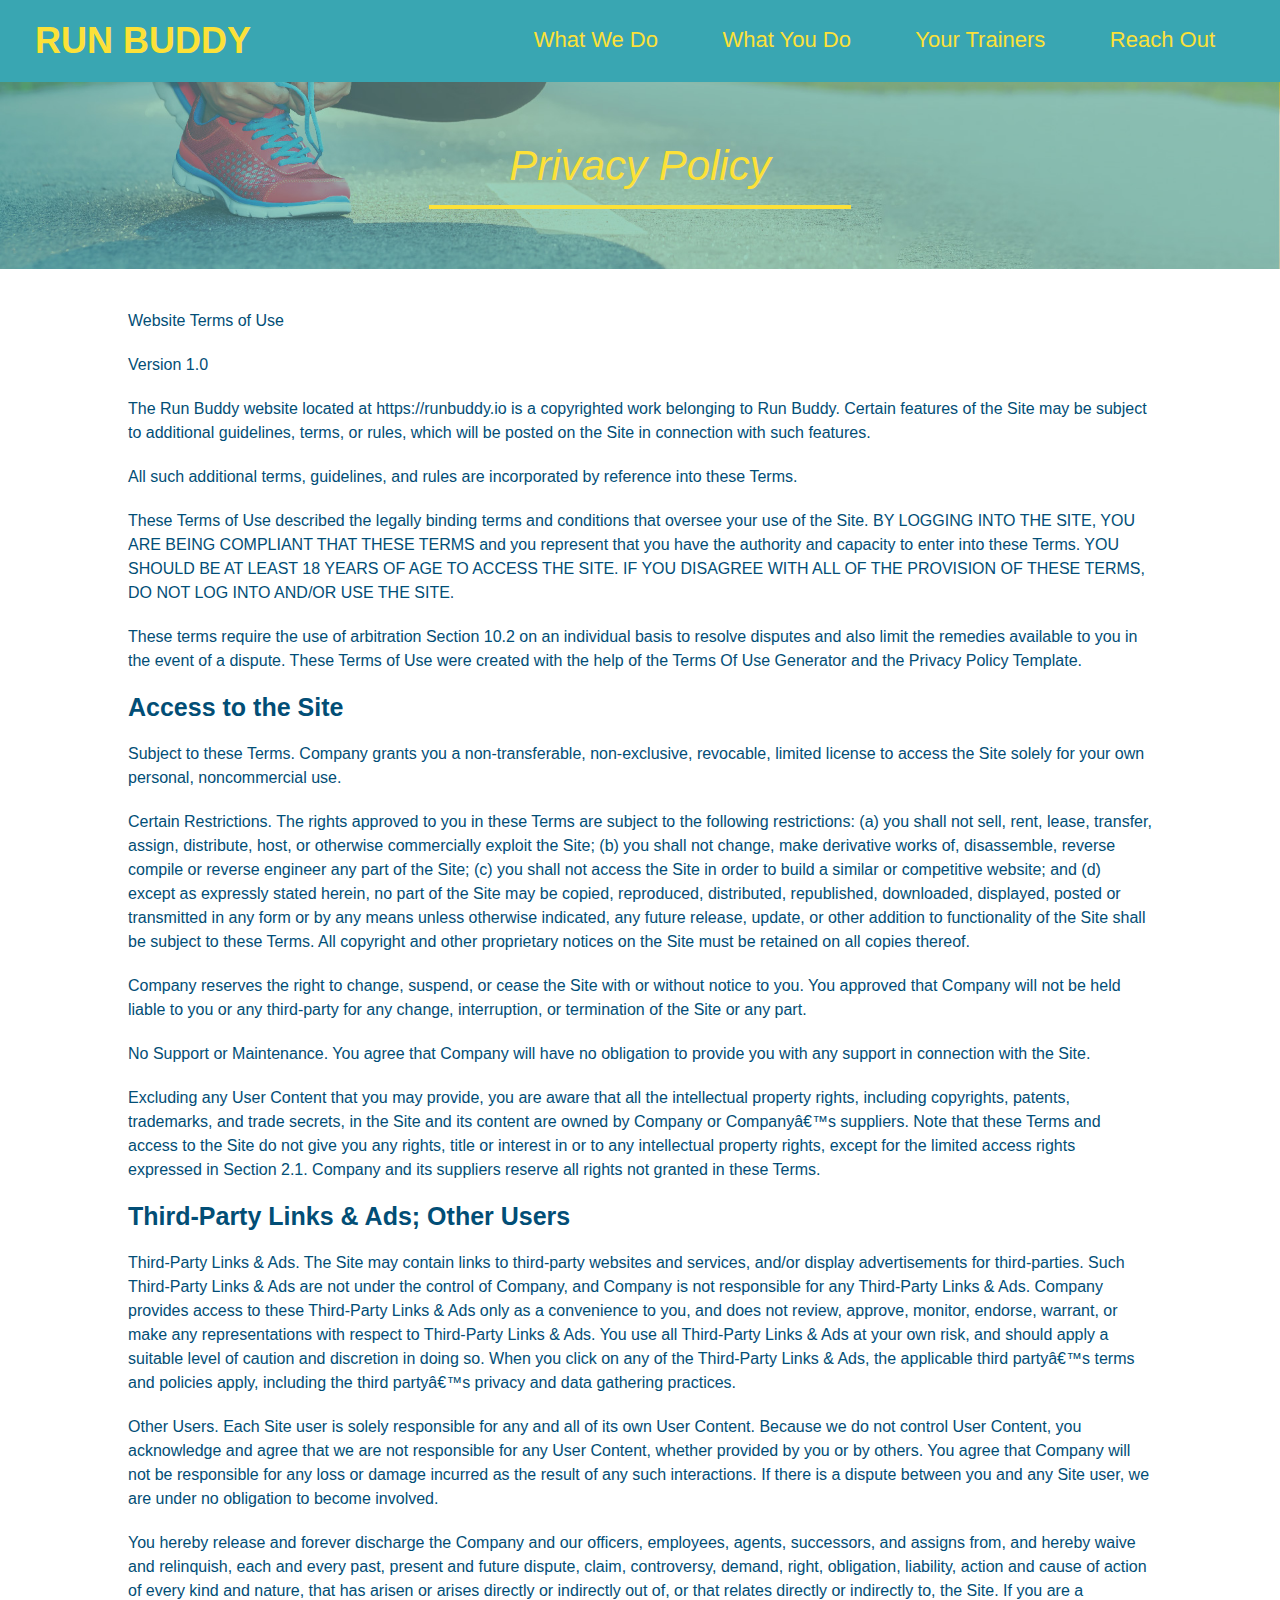
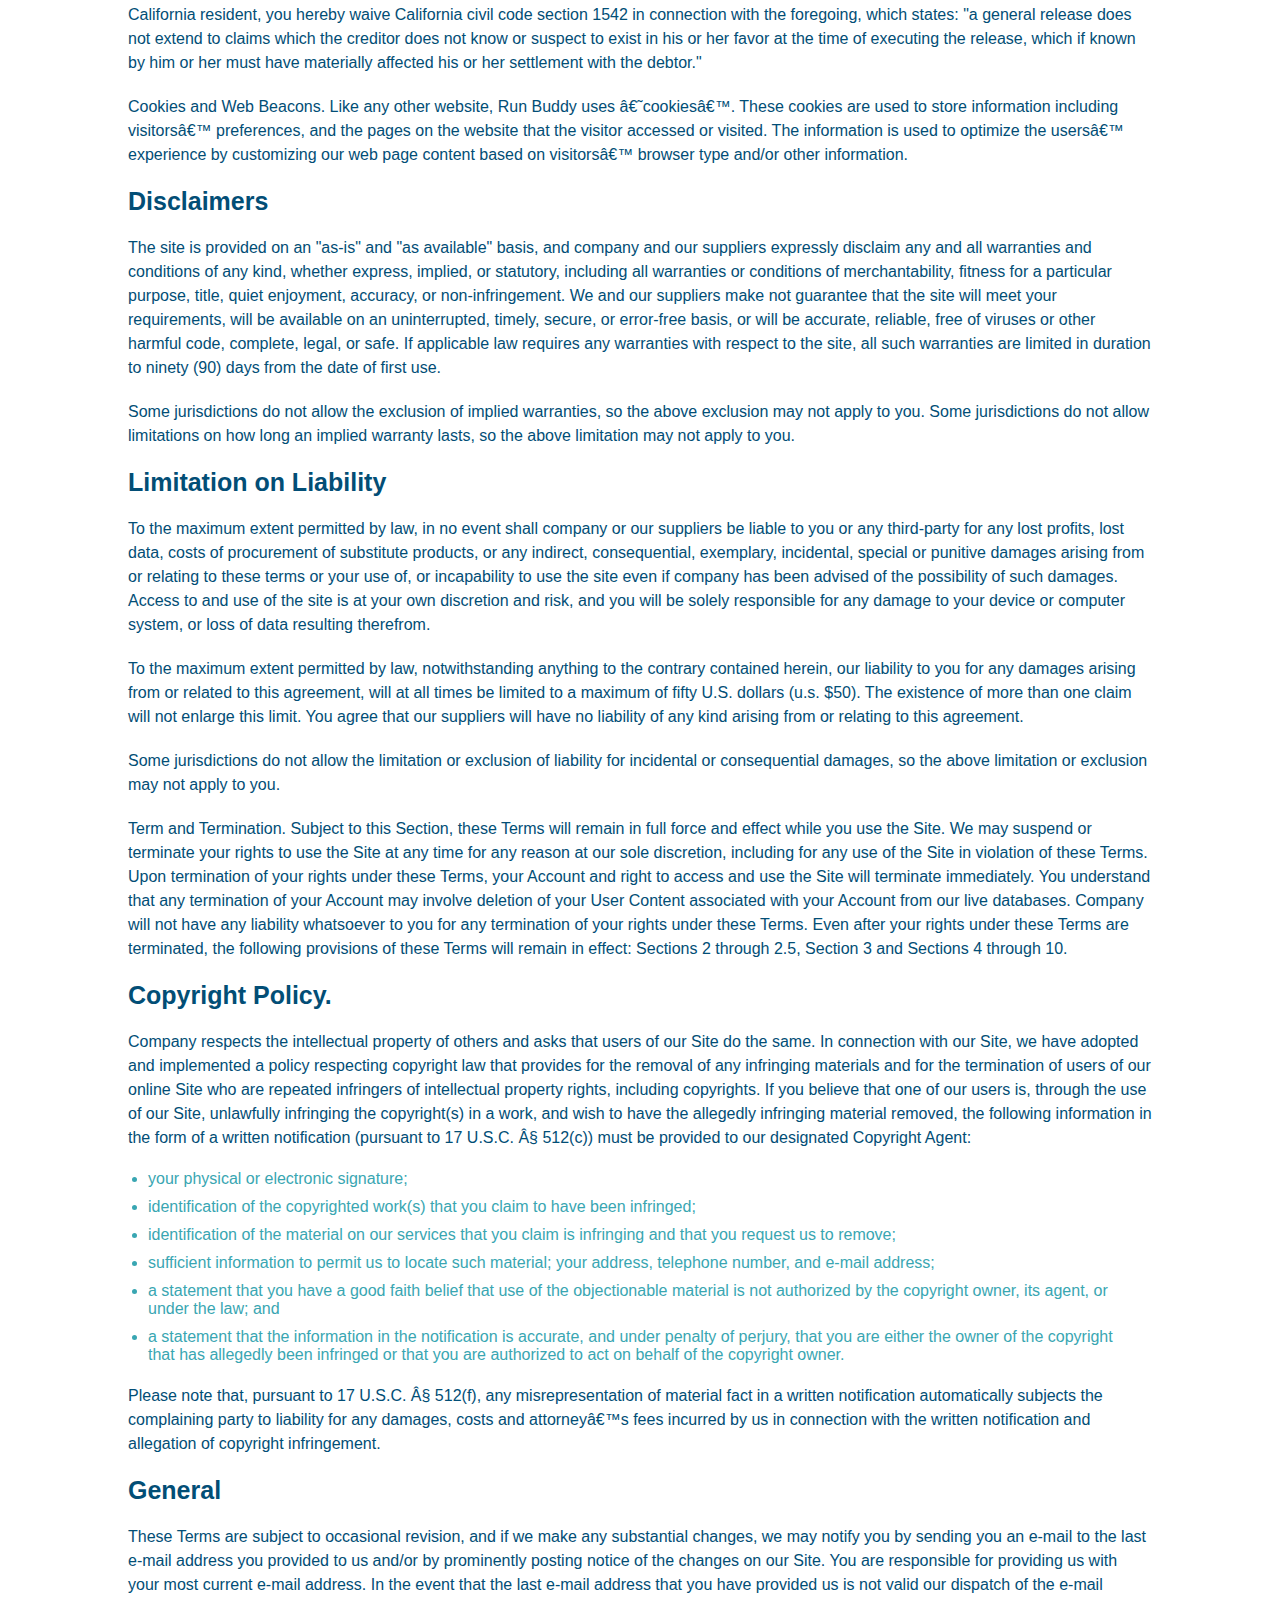
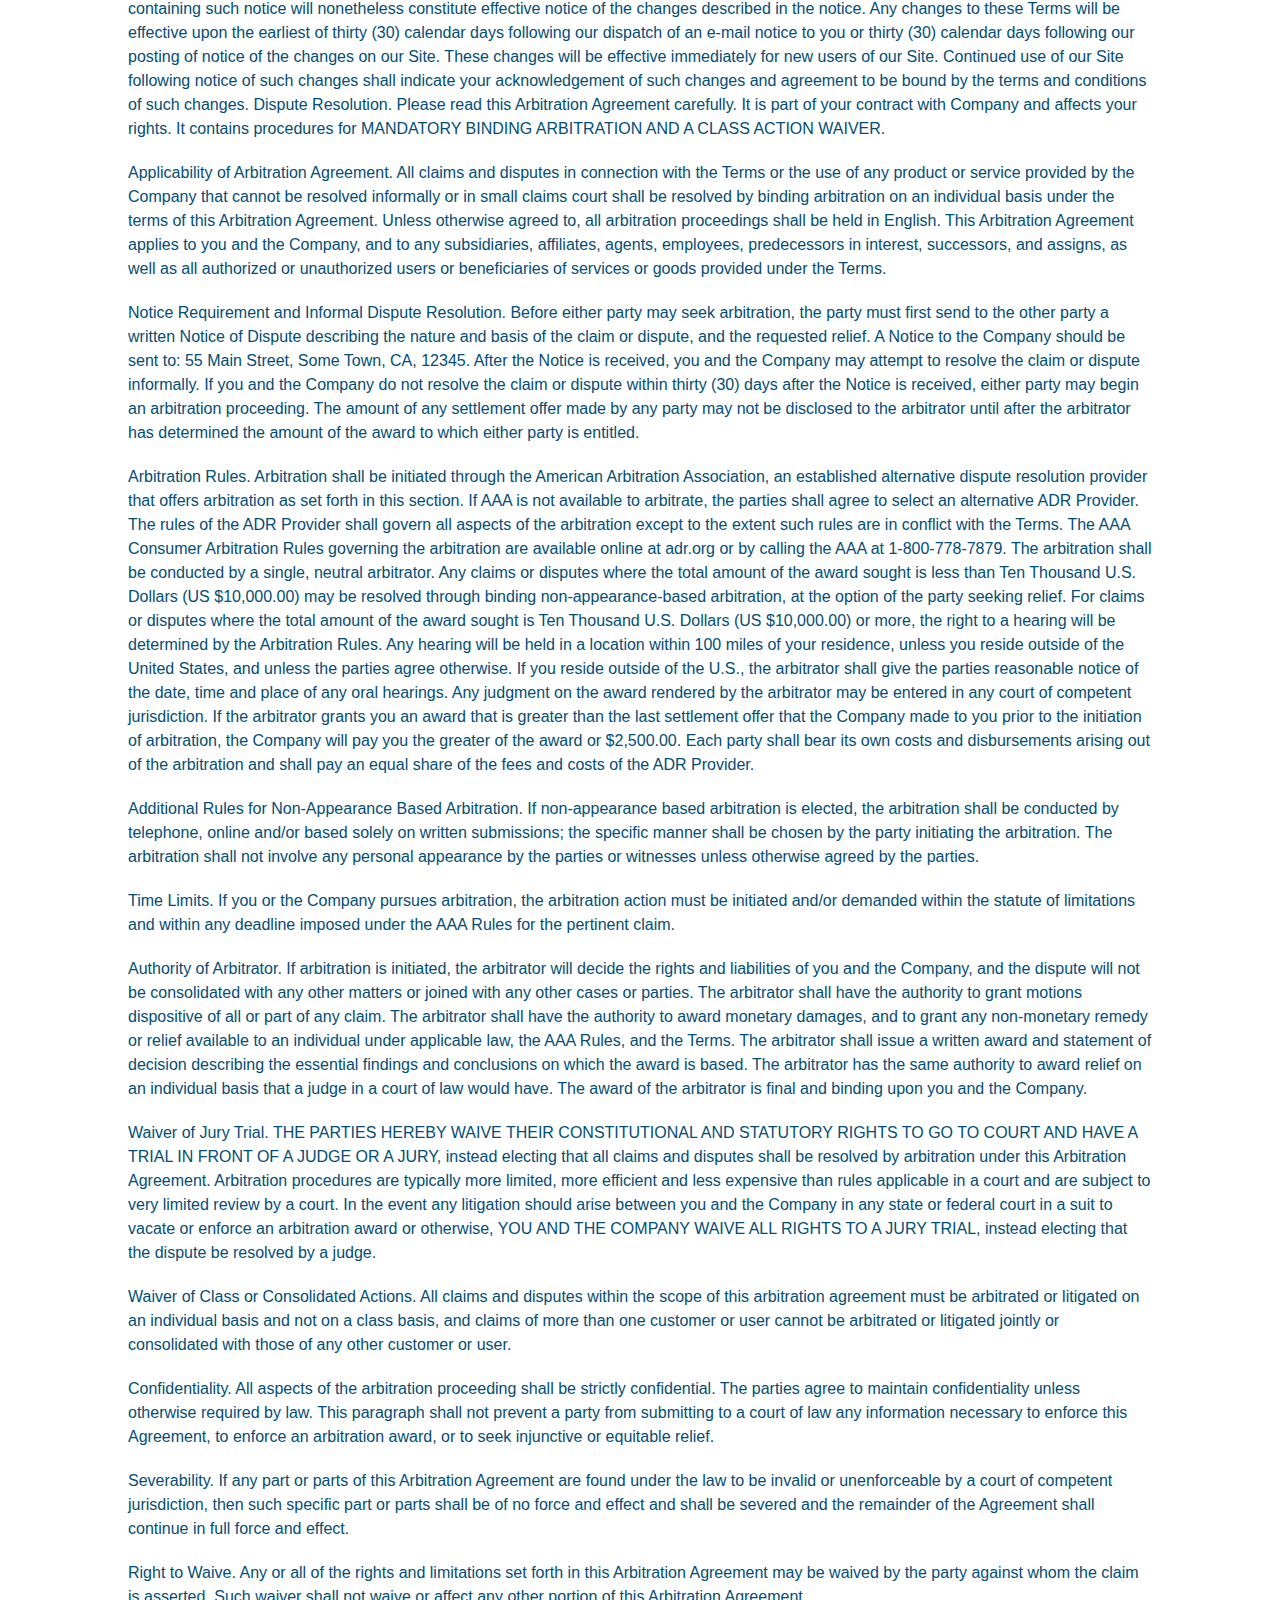
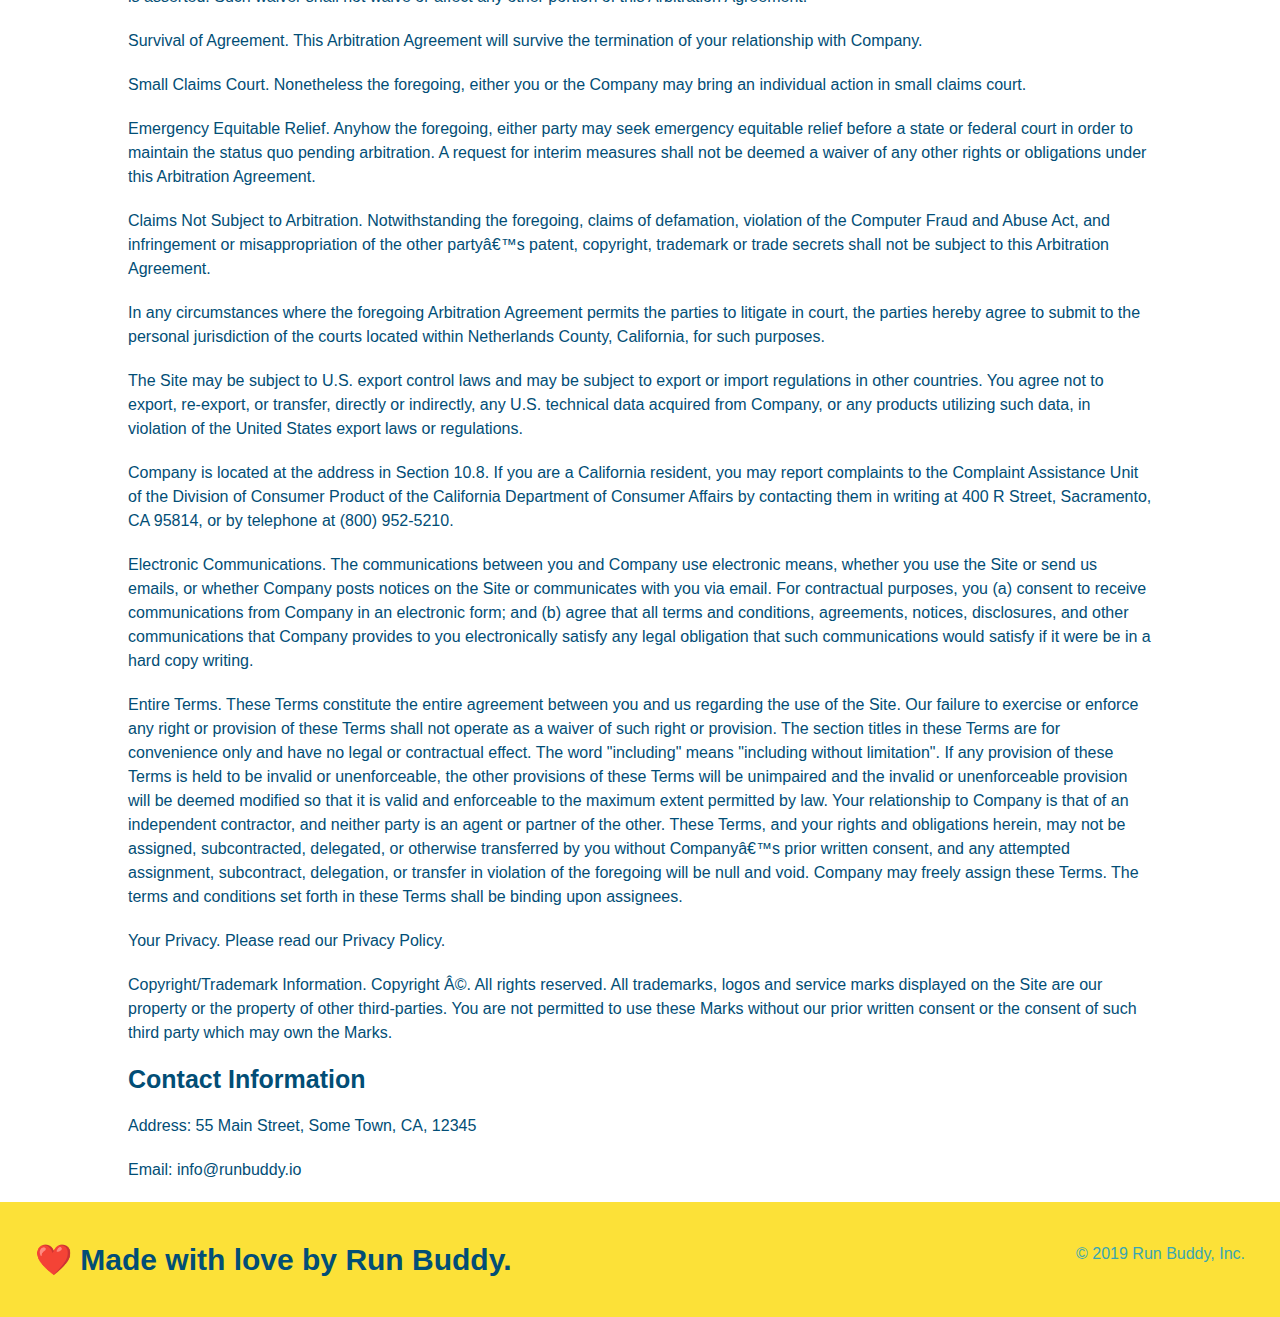
==== privacy-policy.html @ 892da02d "privacy policy" ====
<!DOCTYPE html>
<html lang="en">
    <head>
        <meta charset="UTF-8" />
        <title>Privacy Policy - Run Buddy</title>
        <link rel="stylesheet" href="./assets/css/style.css">
        <link rel="secondary stylesheet" href="./assets/css/secondary-styles.css">
    </head>
<body>
    <!-- navigation -->
  <header>
    <h1>
      <a href="./index.html">
        RUN BUDDY
      </a>
    </h1>
    <nav>
      <!-- Unordered list element -->
      <ul>
        <!-- List item element-->
        <li>
          <!-- Anchor element -->
          <a href="./index.html#what-we-do">What We Do</a>
        </li>
        <li>
          <a href="./index.html#what-you-do">What You Do</a>
        </li>
        <li>
          <a href="./index.html#your-trainers">Your Trainers</a>
        </li>
        <li>
          <a href="./index.html#reach-out">Reach Out</a>
        </li>
      </ul>
    </nav>
  </header>

  <section class="hero">
    <h2 class="page title">
        Privacy Policy
    </h2>
  </section>

  <article class="secondary-content">

    <p>
        Website Terms of Use
      </p>

      <p>
        Version 1.0
      </p>

      <p>
        The Run Buddy website located at https://runbuddy.io is a copyrighted work belonging to Run Buddy. Certain
        features of the Site may be subject to additional guidelines, terms, or rules, which will be posted on the Site
        in connection with such features.
      </p>

      <p>
        All such additional terms, guidelines, and rules are incorporated by reference into these Terms.
      </p>

      <p>
        These Terms of Use described the legally binding terms and conditions that oversee your use of the Site. BY
        LOGGING INTO THE SITE, YOU ARE BEING COMPLIANT THAT THESE TERMS and you represent that you have the authority
        and capacity to enter into these Terms. YOU SHOULD BE AT LEAST 18 YEARS OF AGE TO ACCESS THE SITE. IF YOU
        DISAGREE WITH ALL OF THE PROVISION OF THESE TERMS, DO NOT LOG INTO AND/OR USE THE SITE.
      </p>

      <p>
        These terms require the use of arbitration Section 10.2 on an individual basis to resolve disputes and also
        limit the remedies available to you in the event of a dispute. These Terms of Use were created with the help of
        the Terms Of Use Generator and the Privacy Policy Template.
      </p>

      <h3>
        Access to the Site
      </h3>

      <p>
        Subject to these Terms. Company grants you a non-transferable, non-exclusive, revocable, limited license to
        access the Site solely for your own personal, noncommercial use.
      </p>

      <p>
        Certain Restrictions. The rights approved to you in these Terms are subject to the following restrictions: (a)
        you shall not sell, rent, lease, transfer, assign, distribute, host, or otherwise commercially exploit the Site;
        (b) you shall not change, make derivative works of, disassemble, reverse compile or reverse engineer any part of
        the Site; (c) you shall not access the Site in order to build a similar or competitive website; and (d) except
        as expressly stated herein, no part of the Site may be copied, reproduced, distributed, republished, downloaded,
        displayed, posted or transmitted in any form or by any means unless otherwise indicated, any future release,
        update, or other addition to functionality of the Site shall be subject to these Terms. All copyright and other
        proprietary notices on the Site must be retained on all copies thereof.
      </p>

      <p>
        Company reserves the right to change, suspend, or cease the Site with or without notice to you. You approved
        that Company will not be held liable to you or any third-party for any change, interruption, or termination of
        the Site or any part.
      </p>

      <p>
        No Support or Maintenance. You agree that Company will have no obligation to provide you with any support in
        connection with the Site.
      </p>

      <p>
        Excluding any User Content that you may provide, you are aware that all the intellectual property rights,
        including copyrights, patents, trademarks, and trade secrets, in the Site and its content are owned by Company
        or Companyâ€™s suppliers. Note that these Terms and access to the Site do not give you any rights, title or
        interest in or to any intellectual property rights, except for the limited access rights expressed in Section
        2.1. Company and its suppliers reserve all rights not granted in these Terms.
      </p>

      <h3>
        Third-Party Links & Ads; Other Users
      </h3>

      <p>
        Third-Party Links & Ads. The Site may contain links to third-party websites and services, and/or display
        advertisements for third-parties. Such Third-Party Links & Ads are not under the control of Company, and Company
        is not responsible for any Third-Party Links & Ads. Company provides access to these Third-Party Links & Ads
        only as a convenience to you, and does not review, approve, monitor, endorse, warrant, or make any
        representations with respect to Third-Party Links & Ads. You use all Third-Party Links & Ads at your own risk,
        and should apply a suitable level of caution and discretion in doing so. When you click on any of the
        Third-Party Links & Ads, the applicable third partyâ€™s terms and policies apply, including the third partyâ€™s
        privacy and data gathering practices.
      </p>

      <p>
        Other Users. Each Site user is solely responsible for any and all of its own User Content. Because we do not
        control User Content, you acknowledge and agree that we are not responsible for any User Content, whether
        provided by you or by others. You agree that Company will not be responsible for any loss or damage incurred as
        the result of any such interactions. If there is a dispute between you and any Site user, we are under no
        obligation to become involved.
      </p>

      <p>
        You hereby release and forever discharge the Company and our officers, employees, agents, successors, and
        assigns from, and hereby waive and relinquish, each and every past, present and future dispute, claim,
        controversy, demand, right, obligation, liability, action and cause of action of every kind and nature, that has
        arisen or arises directly or indirectly out of, or that relates directly or indirectly to, the Site. If you are
        a California resident, you hereby waive California civil code section 1542 in connection with the foregoing,
        which states: "a general release does not extend to claims which the creditor does not know or suspect to exist
        in his or her favor at the time of executing the release, which if known by him or her must have materially
        affected his or her settlement with the debtor."
      </p>

      <p>
        Cookies and Web Beacons. Like any other website, Run Buddy uses â€˜cookiesâ€™. These cookies are used to store
        information including visitorsâ€™ preferences, and the pages on the website that the visitor accessed or visited.
        The information is used to optimize the usersâ€™ experience by customizing our web page content based on visitorsâ€™
        browser type and/or other information.
      </p>

      <h3>
        Disclaimers
      </h3>

      <p>
        The site is provided on an "as-is" and "as available" basis, and company and our suppliers expressly disclaim
        any and all warranties and conditions of any kind, whether express, implied, or statutory, including all
        warranties or conditions of merchantability, fitness for a particular purpose, title, quiet enjoyment, accuracy,
        or non-infringement. We and our suppliers make not guarantee that the site will meet your requirements, will be
        available on an uninterrupted, timely, secure, or error-free basis, or will be accurate, reliable, free of
        viruses or other harmful code, complete, legal, or safe. If applicable law requires any warranties with respect
        to the site, all such warranties are limited in duration to ninety (90) days from the date of first use.
      </p>

      <p>
        Some jurisdictions do not allow the exclusion of implied warranties, so the above exclusion may not apply to
        you. Some jurisdictions do not allow limitations on how long an implied warranty lasts, so the above limitation
        may not apply to you.
      </p>

      <h3>
        Limitation on Liability
      </h3>

      <p>
        To the maximum extent permitted by law, in no event shall company or our suppliers be liable to you or any
        third-party for any lost profits, lost data, costs of procurement of substitute products, or any indirect,
        consequential, exemplary, incidental, special or punitive damages arising from or relating to these terms or
        your use of, or incapability to use the site even if company has been advised of the possibility of such
        damages. Access to and use of the site is at your own discretion and risk, and you will be solely responsible
        for any damage to your device or computer system, or loss of data resulting therefrom.
      </p>

      <p>
        To the maximum extent permitted by law, notwithstanding anything to the contrary contained herein, our liability
        to you for any damages arising from or related to this agreement, will at all times be limited to a maximum of
        fifty U.S. dollars (u.s. $50). The existence of more than one claim will not enlarge this limit. You agree that
        our suppliers will have no liability of any kind arising from or relating to this agreement.
      </p>

      <p>
        Some jurisdictions do not allow the limitation or exclusion of liability for incidental or consequential
        damages, so the above limitation or exclusion may not apply to you.
      </p>

      <p>
        Term and Termination. Subject to this Section, these Terms will remain in full force and effect while you use
        the Site. We may suspend or terminate your rights to use the Site at any time for any reason at our sole
        discretion, including for any use of the Site in violation of these Terms. Upon termination of your rights under
        these Terms, your Account and right to access and use the Site will terminate immediately. You understand that
        any termination of your Account may involve deletion of your User Content associated with your Account from our
        live databases. Company will not have any liability whatsoever to you for any termination of your rights under
        these Terms. Even after your rights under these Terms are terminated, the following provisions of these Terms
        will remain in effect: Sections 2 through 2.5, Section 3 and Sections 4 through 10.
      </p>

      <h3>
        Copyright Policy.
      </h3>

      <p>
        Company respects the intellectual property of others and asks that users of our Site do the same. In connection
        with our Site, we have adopted and implemented a policy respecting copyright law that provides for the removal
        of any infringing materials and for the termination of users of our online Site who are repeated infringers of
        intellectual property rights, including copyrights. If you believe that one of our users is, through the use of
        our Site, unlawfully infringing the copyright(s) in a work, and wish to have the allegedly infringing material
        removed, the following information in the form of a written notification (pursuant to 17 U.S.C. Â§ 512(c)) must
        be provided to our designated Copyright Agent:
      </p>

      <ul>
        <li>
          your physical or electronic signature;
        </li>
        <li>
          identification of the copyrighted work(s) that you claim to have been infringed;
        </li>
        <li>
          identification of the material on our services that you claim is infringing and that you request us to remove;
        </li>
        <li>
          sufficient information to permit us to locate such material; your address, telephone number, and e-mail
          address;
        </li>
        <li>
          a statement that you have a good faith belief that use of the objectionable material is not authorized by the
          copyright owner, its agent, or under the law; and
        </li>
        <li>
          a statement that the information in the notification is accurate, and under penalty of perjury, that you are
          either the owner of the copyright that has allegedly been infringed or that you are authorized to act on
          behalf of the copyright owner.
        </li>
      </ul>

      <p>
        Please note that, pursuant to 17 U.S.C. Â§ 512(f), any misrepresentation of material fact in a written
        notification automatically subjects the complaining party to liability for any damages, costs and attorneyâ€™s
        fees incurred by us in connection with the written notification and allegation of copyright infringement.
      </p>

      <h3>
        General
      </h3>

      <p>
        These Terms are subject to occasional revision, and if we make any substantial changes, we may notify you by
        sending you an e-mail to the last e-mail address you provided to us and/or by prominently posting notice of the
        changes on our Site. You are responsible for providing us with your most current e-mail address. In the event
        that the last e-mail address that you have provided us is not valid our dispatch of the e-mail containing such
        notice will nonetheless constitute effective notice of the changes described in the notice. Any changes to these
        Terms will be effective upon the earliest of thirty (30) calendar days following our dispatch of an e-mail
        notice to you or thirty (30) calendar days following our posting of notice of the changes on our Site. These
        changes will be effective immediately for new users of our Site. Continued use of our Site following notice of
        such changes shall indicate your acknowledgement of such changes and agreement to be bound by the terms and
        conditions of such changes. Dispute Resolution. Please read this Arbitration Agreement carefully. It is part of
        your contract with Company and affects your rights. It contains procedures for MANDATORY BINDING ARBITRATION AND
        A CLASS ACTION WAIVER.
      </p>

      <p>
        Applicability of Arbitration Agreement. All claims and disputes in connection with the Terms or the use of any
        product or service provided by the Company that cannot be resolved informally or in small claims court shall be
        resolved by binding arbitration on an individual basis under the terms of this Arbitration Agreement. Unless
        otherwise agreed to, all arbitration proceedings shall be held in English. This Arbitration Agreement applies to
        you and the Company, and to any subsidiaries, affiliates, agents, employees, predecessors in interest,
        successors, and assigns, as well as all authorized or unauthorized users or beneficiaries of services or goods
        provided under the Terms.
      </p>

      <p>
        Notice Requirement and Informal Dispute Resolution. Before either party may seek arbitration, the party must
        first send to the other party a written Notice of Dispute describing the nature and basis of the claim or
        dispute, and the requested relief. A Notice to the Company should be sent to: 55 Main Street, Some Town, CA,
        12345. After the Notice is received, you and the Company may attempt to resolve the claim or dispute informally.
        If you and the Company do not resolve the claim or dispute within thirty (30) days after the Notice is received,
        either party may begin an arbitration proceeding. The amount of any settlement offer made by any party may not
        be disclosed to the arbitrator until after the arbitrator has determined the amount of the award to which either
        party is entitled.
      </p>

      <p>
        Arbitration Rules. Arbitration shall be initiated through the American Arbitration Association, an established
        alternative dispute resolution provider that offers arbitration as set forth in this section. If AAA is not
        available to arbitrate, the parties shall agree to select an alternative ADR Provider. The rules of the ADR
        Provider shall govern all aspects of the arbitration except to the extent such rules are in conflict with the
        Terms. The AAA Consumer Arbitration Rules governing the arbitration are available online at adr.org or by
        calling the AAA at 1-800-778-7879. The arbitration shall be conducted by a single, neutral arbitrator. Any
        claims or disputes where the total amount of the award sought is less than Ten Thousand U.S. Dollars (US
        $10,000.00) may be resolved through binding non-appearance-based arbitration, at the option of the party seeking
        relief. For claims or disputes where the total amount of the award sought is Ten Thousand U.S. Dollars (US
        $10,000.00) or more, the right to a hearing will be determined by the Arbitration Rules. Any hearing will be
        held in a location within 100 miles of your residence, unless you reside outside of the United States, and
        unless the parties agree otherwise. If you reside outside of the U.S., the arbitrator shall give the parties
        reasonable notice of the date, time and place of any oral hearings. Any judgment on the award rendered by the
        arbitrator may be entered in any court of competent jurisdiction. If the arbitrator grants you an award that is
        greater than the last settlement offer that the Company made to you prior to the initiation of arbitration, the
        Company will pay you the greater of the award or $2,500.00. Each party shall bear its own costs and
        disbursements arising out of the arbitration and shall pay an equal share of the fees and costs of the ADR
        Provider.
      </p>

      <p>
        Additional Rules for Non-Appearance Based Arbitration. If non-appearance based arbitration is elected, the
        arbitration shall be conducted by telephone, online and/or based solely on written submissions; the specific
        manner shall be chosen by the party initiating the arbitration. The arbitration shall not involve any personal
        appearance by the parties or witnesses unless otherwise agreed by the parties.
      </p>

      <p>
        Time Limits. If you or the Company pursues arbitration, the arbitration action must be initiated and/or demanded
        within the statute of limitations and within any deadline imposed under the AAA Rules for the pertinent claim.
      </p>

      <p>
        Authority of Arbitrator. If arbitration is initiated, the arbitrator will decide the rights and liabilities of
        you and the Company, and the dispute will not be consolidated with any other matters or joined with any other
        cases or parties. The arbitrator shall have the authority to grant motions dispositive of all or part of any
        claim. The arbitrator shall have the authority to award monetary damages, and to grant any non-monetary remedy
        or relief available to an individual under applicable law, the AAA Rules, and the Terms. The arbitrator shall
        issue a written award and statement of decision describing the essential findings and conclusions on which the
        award is based. The arbitrator has the same authority to award relief on an individual basis that a judge in a
        court of law would have. The award of the arbitrator is final and binding upon you and the Company.
      </p>

      <p>
        Waiver of Jury Trial. THE PARTIES HEREBY WAIVE THEIR CONSTITUTIONAL AND STATUTORY RIGHTS TO GO TO COURT AND HAVE
        A TRIAL IN FRONT OF A JUDGE OR A JURY, instead electing that all claims and disputes shall be resolved by
        arbitration under this Arbitration Agreement. Arbitration procedures are typically more limited, more efficient
        and less expensive than rules applicable in a court and are subject to very limited review by a court. In the
        event any litigation should arise between you and the Company in any state or federal court in a suit to vacate
        or enforce an arbitration award or otherwise, YOU AND THE COMPANY WAIVE ALL RIGHTS TO A JURY TRIAL, instead
        electing that the dispute be resolved by a judge.
      </p>

      <p>
        Waiver of Class or Consolidated Actions. All claims and disputes within the scope of this arbitration agreement
        must be arbitrated or litigated on an individual basis and not on a class basis, and claims of more than one
        customer or user cannot be arbitrated or litigated jointly or consolidated with those of any other customer or
        user.
      </p>

      <p>
        Confidentiality. All aspects of the arbitration proceeding shall be strictly confidential. The parties agree to
        maintain confidentiality unless otherwise required by law. This paragraph shall not prevent a party from
        submitting to a court of law any information necessary to enforce this Agreement, to enforce an arbitration
        award, or to seek injunctive or equitable relief.
      </p>

      <p>
        Severability. If any part or parts of this Arbitration Agreement are found under the law to be invalid or
        unenforceable by a court of competent jurisdiction, then such specific part or parts shall be of no force and
        effect and shall be severed and the remainder of the Agreement shall continue in full force and effect.
      </p>

      <p>
        Right to Waive. Any or all of the rights and limitations set forth in this Arbitration Agreement may be waived
        by the party against whom the claim is asserted. Such waiver shall not waive or affect any other portion of this
        Arbitration Agreement.
      </p>

      <p>
        Survival of Agreement. This Arbitration Agreement will survive the termination of your relationship with
        Company.
      </p>

      <p>
        Small Claims Court. Nonetheless the foregoing, either you or the Company may bring an individual action in small
        claims court.
      </p>

      <p>
        Emergency Equitable Relief. Anyhow the foregoing, either party may seek emergency equitable relief before a
        state or federal court in order to maintain the status quo pending arbitration. A request for interim measures
        shall not be deemed a waiver of any other rights or obligations under this Arbitration Agreement.
      </p>

      <p>
        Claims Not Subject to Arbitration. Notwithstanding the foregoing, claims of defamation, violation of the
        Computer Fraud and Abuse Act, and infringement or misappropriation of the other partyâ€™s patent, copyright,
        trademark or trade secrets shall not be subject to this Arbitration Agreement.
      </p>

      <p>
        In any circumstances where the foregoing Arbitration Agreement permits the parties to litigate in court, the
        parties hereby agree to submit to the personal jurisdiction of the courts located within Netherlands County,
        California, for such purposes.
      </p>

      <p>
        The Site may be subject to U.S. export control laws and may be subject to export or import regulations in other
        countries. You agree not to export, re-export, or transfer, directly or indirectly, any U.S. technical data
        acquired from Company, or any products utilizing such data, in violation of the United States export laws or
        regulations.
      </p>

      <p>
        Company is located at the address in Section 10.8. If you are a California resident, you may report complaints
        to the Complaint Assistance Unit of the Division of Consumer Product of the California Department of Consumer
        Affairs by contacting them in writing at 400 R Street, Sacramento, CA 95814, or by telephone at (800) 952-5210.
      </p>

      <p>
        Electronic Communications. The communications between you and Company use electronic means, whether you use the
        Site or send us emails, or whether Company posts notices on the Site or communicates with you via email. For
        contractual purposes, you (a) consent to receive communications from Company in an electronic form; and (b)
        agree that all terms and conditions, agreements, notices, disclosures, and other communications that Company
        provides to you electronically satisfy any legal obligation that such communications would satisfy if it were be
        in a hard copy writing.
      </p>

      <p>
        Entire Terms. These Terms constitute the entire agreement between you and us regarding the use of the Site. Our
        failure to exercise or enforce any right or provision of these Terms shall not operate as a waiver of such right
        or provision. The section titles in these Terms are for convenience only and have no legal or contractual
        effect. The word "including" means "including without limitation". If any provision of these Terms is held to be
        invalid or unenforceable, the other provisions of these Terms will be unimpaired and the invalid or
        unenforceable provision will be deemed modified so that it is valid and enforceable to the maximum extent
        permitted by law. Your relationship to Company is that of an independent contractor, and neither party is an
        agent or partner of the other. These Terms, and your rights and obligations herein, may not be assigned,
        subcontracted, delegated, or otherwise transferred by you without Companyâ€™s prior written consent, and any
        attempted assignment, subcontract, delegation, or transfer in violation of the foregoing will be null and void.
        Company may freely assign these Terms. The terms and conditions set forth in these Terms shall be binding upon
        assignees.
      </p>

      <p>
        Your Privacy. Please read our Privacy Policy.
      </p>

      <p>
        Copyright/Trademark Information. Copyright Â©. All rights reserved. All trademarks, logos and service marks
        displayed on the Site are our property or the property of other third-parties. You are not permitted to use
        these Marks without our prior written consent or the consent of such third party which may own the Marks.
      </p>

      <h3>
        Contact Information
      </h3>

      <p>
        Address: 55 Main Street, Some Town, CA, 12345
      </p>

      <p>
        Email: info@runbuddy.io
      </p>


  </article>

    <!-- footer -->
    <footer>
        <h2>❤️ Made with love by Run Buddy.</h2>
        <div>
          &copy; 2019 Run Buddy, Inc.
        </div>
      </footer>

</body>


</html>
---- assets/css/style.css ----
* {
  margin: 0;
  padding: 0;
  box-sizing: border-box;
}

body {
  /* more on this crazy alphanumerical value in a minute! */
  color: #39a6b2;
  font-family: Helvetica, Arial, sans-serif;
}

/* apply styles to <header> */
header {
  padding: 20px 35px;
  background-color: #39a6b2;
}

header h1 {
  font-weight: bold;
  font-size: 36px;
  color: #fce138;
  margin: 0;
  display: inline;
}
header a {
  text-decoration: none;
  color: #fce138;
}

header nav {
  float: right;
  margin: 7px 0;
}

header nav ul li {
  display: inline;
}

header nav ul li a {
  margin: 0 30px;
  font-weight: lighter;
  font-size: 22px;
}

footer {
  background: #fce138;
  width: 100%;
  padding: 40px 35px;
}

footer h2 {
  display: inline;
  color: #024e76;
  font-size: 30px;
  margin: 0;
}

footer div {
  float: right;
  line-height: 1.5;
  text-align: right;
}

footer a {
  color: #024e76;
}

section {
  padding: 60px;
}

/* Hero Style Start */
.hero {
  background-image: url("../images/hero-bg.jpeg");
  height: 600px;
  background-size: cover;
  background-position: center;
  position: relative;
}
/* Hero Style End */

.hero-form {
  border: 3px solid #024e76;
  background-color: #fce138;
  padding: 20px;
  width: 500px;
  color: #024e76;
  position: absolute;
  bottom: 120px;
  right: 140px;
}

.hero-form h3 {
  font-size: 24px;
  margin: 0;
}
.hero-form p {
  margin: 5px 0 15px 0;
}

.form-input {
  border: 1px solid #024e76;
  display: block;
  padding: 7px 15px;
  font-size: 16px;
  color: #024e76;
  width: 100%;
  margin-bottom: 15px;
}

.hero-form label {
  margin: 0 5px;
}

.hero-form button {
  color: #fce138;
  background-color: #024e76;
  border: none;
  padding: 10px 20px;
  font-size: 16px;
}

.intro {
  text-align: center;
}

.intro p {
  line-height: 1.7;
  color: #39a6b2;
  width: 80%;
  font-size: 20px;
  margin: 0 auto;
}

.steps {
  text-align: center;
  background: #fce138;
}

.steps div {
  margin-bottom: 80px;
}

.steps img {
  width: 15%;
  margin: 10px 0;
}

.steps h3 {
  color: #024e76;
  font-size: 46px;
  margin-top: 10px;
}

.steps p {
  color: #39a6b2;
  font-size: 23px;
}

.steps span {
  font-size: 38px;
}

.section-title {
  font-size: 55px;
  color: #024e76;
  margin-bottom: 35px;
  padding: 0 100px 20px 100px;
  display: inline-block;
  border-bottom: 3px solid;
}

.primary-border {
  border-color: #fce138;
}

.secondary-border {
  border-color: #39a6b2;
}

.trainers {
  text-align: center;
}

.trainer {
  width: 900px;
  margin: 0 auto 30px auto;
  background: #024e76;
  color: #fce138;
  overflow: auto;
}

.trainer img {
  width: 35%;
  float: left;
}

.trainer-bio {
  padding: 35px;
  float: left;
  width: 65%;
}

.trainer-bio h3 {
  font-size: 32px;
  margin-bottom: 8px;
}

.trainer-bio h4 {
  font-weight: lighter;
  font-size: 26px;
  margin-bottom: 25px;
}

.trainer-bio p {
  font-size: 17px;
  line-height: 1.3;
}

.text-left {
  text-align: left;
}

.text-right {
  text-align: right;
}

/* REACH OUT STYLES START */
.contact {
  text-align: center;
  background: #024e76;
}

.contact h2 {
  color: #fce138;
}

.contact-info iframe {
  width: 400px;
  height: 400px;
}

.contact-info div {
  width: 410px;
  display: inline-block;
  vertical-align: top;
  text-align: left;
  margin: 30px 0 0 60px;
  color: white;
}

.contact-info h3 {
  color: #fce138;
  font-size: 32px;
}

.contact-info p,
.contact-info address {
  margin: 20px 0;
  line-height: 1.5;
  font-size: 20px;
  font-style: normal;
}

.contact-info a {
  color: #fce138;
}

/* REACH OUT STYLES END */
---- assets/css/secondary-styles.css ----
.hero {
    background-position: bottom;
    height: auto;
    text-align: center;
    margin-bottom: 40px;
}
.hero h2 {
    color: #fce138;
    display:inline-block;
    border-bottom: 4px solid #fce138;
    padding: 0 80px 15px 80px;
    font-weight: normal;
    font-size: 42px;
    font-style: italic;
}

.secondary-content {
    width: 80%;
    margin: 0 auto;
    color: #024e76
}

.secondary-content h3 {
    font-size: 25px;
    margin: 20px 0 20px 0
}

.secondary-content p {
    font-size: 16px;
    line-height: 1.5;
    margin: 20px 0 20px 0
}

.secondary-content ul{
    margin: 15px 20px 15px 20px
}

.secondary-content li{
   color: #39a6b2;
   margin: 10px 0 10px 0; 
}
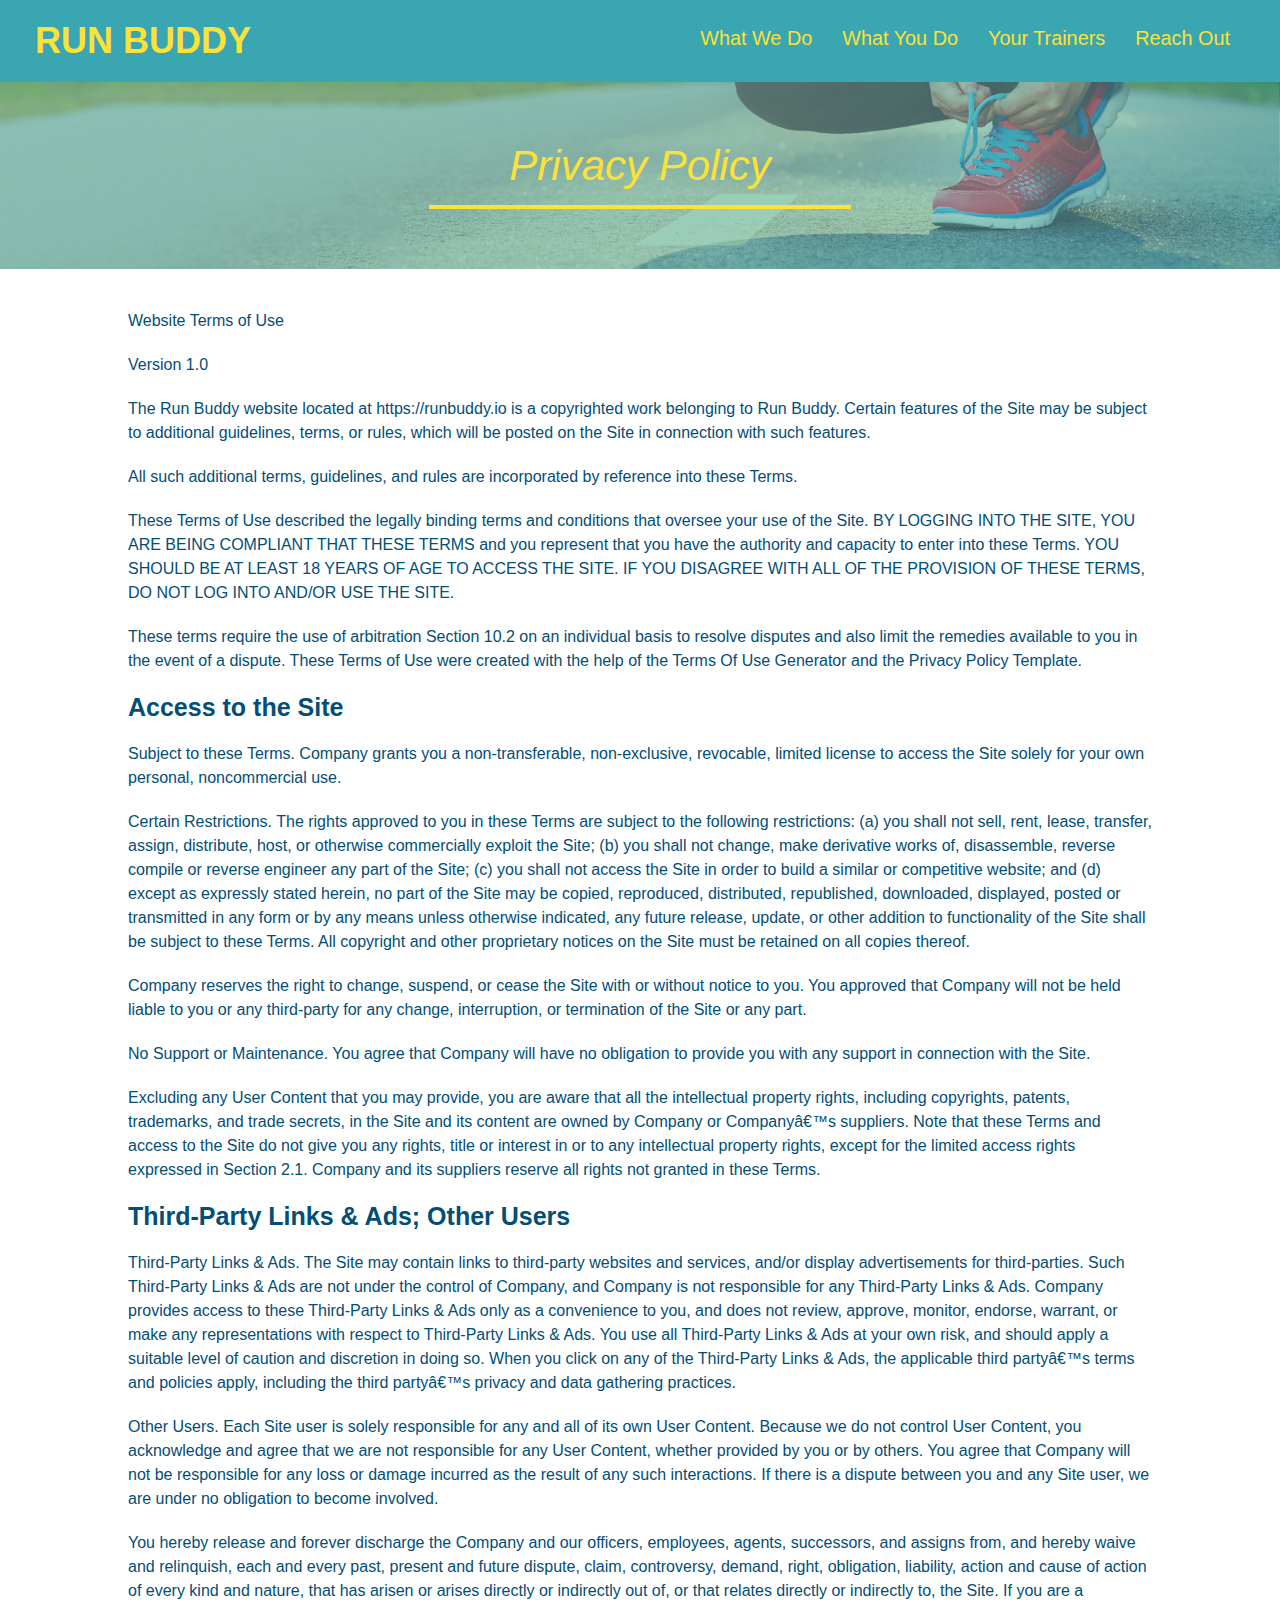
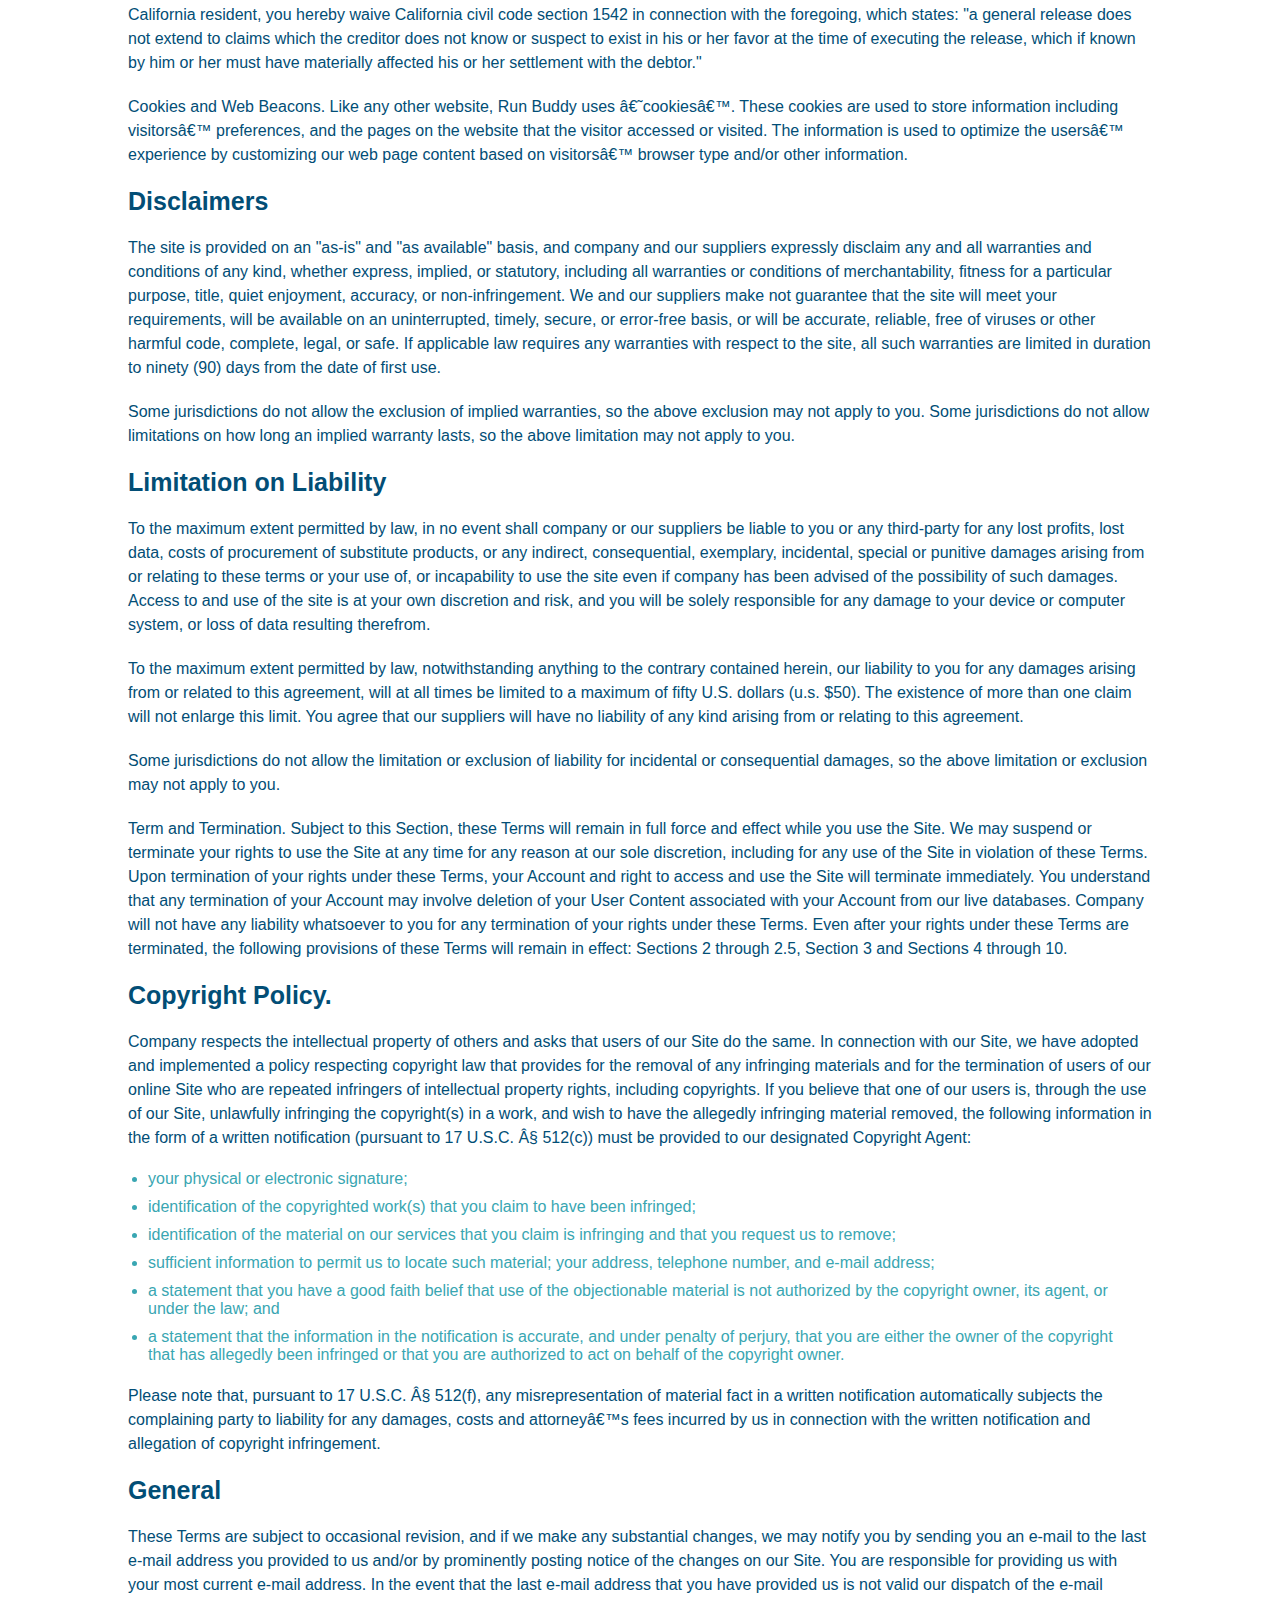
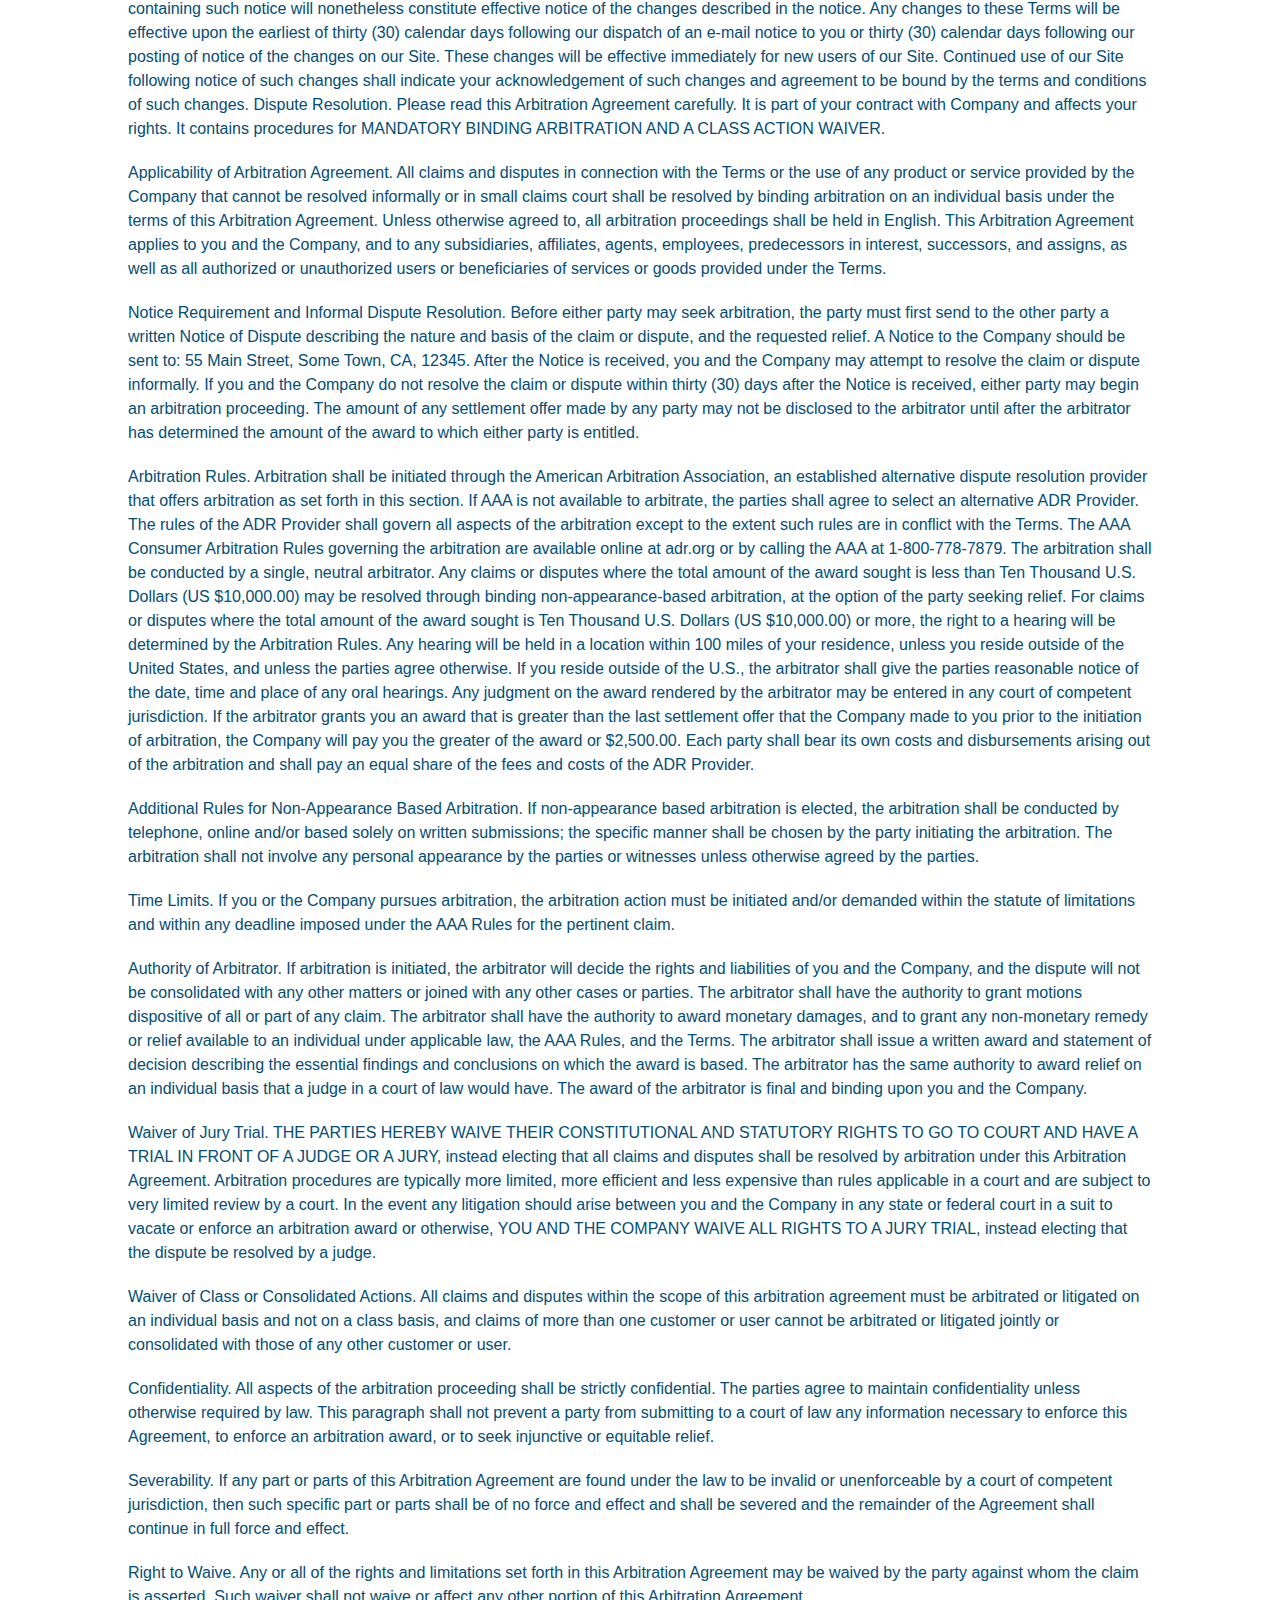
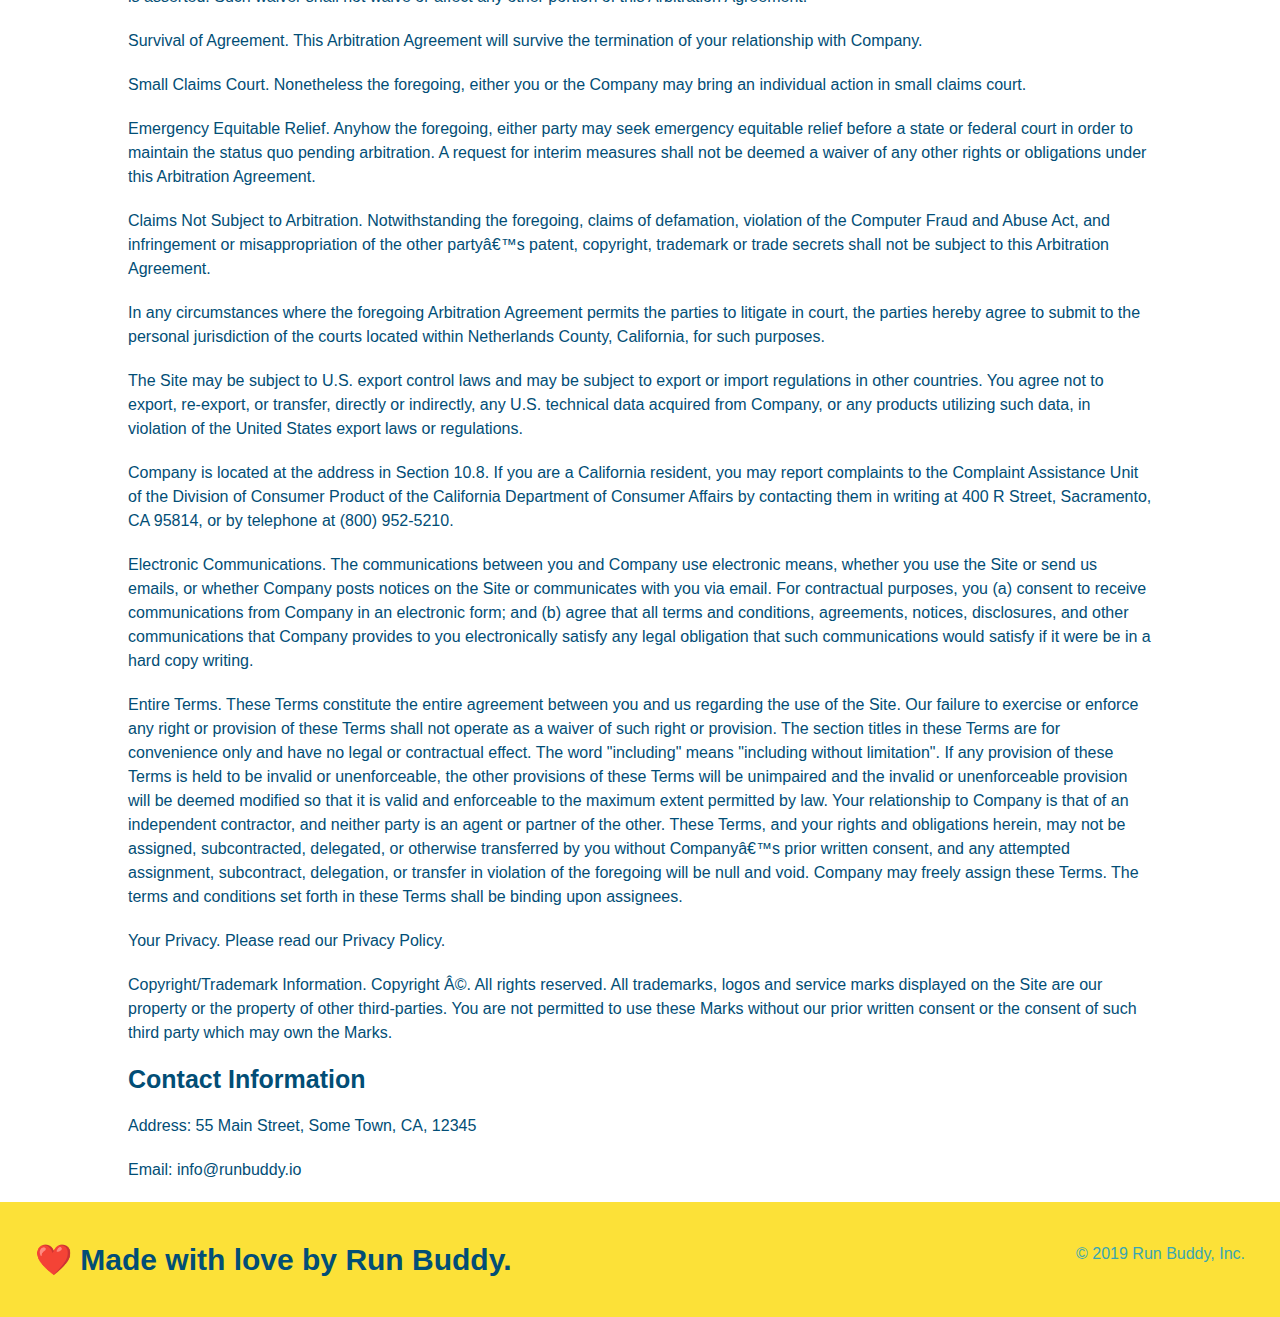
==== commit f7553bdd: "added media query" ====
--- a/privacy-policy.html
+++ b/privacy-policy.html
@@ -1,7 +1,7 @@
 <!DOCTYPE html>
 <html lang="en">
     <head>
-        <meta charset="UTF-8" />
+        <meta charset="UTF-8" name="viewport" content="width=device-width, initial-scale=1.0" />
         <title>Privacy Policy - Run Buddy</title>
         <link rel="stylesheet" href="./assets/css/style.css">
         <link rel="secondary stylesheet" href="./assets/css/secondary-styles.css">
--- a/assets/css/style.css
+++ b/assets/css/style.css
@@ -14,6 +14,9 @@
 header {
   padding: 20px 35px;
   background-color: #39a6b2;
+  display:flex;
+  justify-content: space-between;
+  flex-wrap: wrap;
 }
 
 header h1 {
@@ -21,7 +24,7 @@
   font-size: 36px;
   color: #fce138;
   margin: 0;
-  display: inline;
+  
 }
 header a {
   text-decoration: none;
@@ -29,35 +32,40 @@
 }
 
 header nav {
-  float: right;
   margin: 7px 0;
 }
 
-header nav ul li {
-  display: inline;
+header nav ul {
+  display: flex;
+  flex-wrap: wrap;
+  justify-content: space-between;
+  align-items: center;
+  list-style: none;
 }
 
 header nav ul li a {
-  margin: 0 30px;
+  padding: 10px 15px;
   font-weight: lighter;
-  font-size: 22px;
+  font-size: 1.55vw;
 }
 
 footer {
   background: #fce138;
   width: 100%;
   padding: 40px 35px;
+  display: flex;
+  justify-content: space-between;
+  flex-wrap: wrap;
 }
 
 footer h2 {
-  display: inline;
+  
   color: #024e76;
   font-size: 30px;
   margin: 0;
 }
 
 footer div {
-  float: right;
   line-height: 1.5;
   text-align: right;
 }
@@ -73,22 +81,37 @@
 /* Hero Style Start */
 .hero {
   background-image: url("../images/hero-bg.jpeg");
-  height: 600px;
   background-size: cover;
   background-position: center;
-  position: relative;
+  display: flex;
+  justify-content: center;
+  flex-wrap: wrap;
+  align-items: flex-start;
 }
 /* Hero Style End */
+
+.hero-cta {
+  width: 35%;
+  text-align:right;
+  margin: 3.5%;
+  color: #fff;
+  font-size: 18px;
+  line-height: 1.2;
+}
+
+.hero-cta h2 {
+  font-style: italic;
+  font-size: 55px;
+  color:#fce138
+}
 
 .hero-form {
   border: 3px solid #024e76;
   background-color: #fce138;
   padding: 20px;
-  width: 500px;
-  color: #024e76;
-  position: absolute;
-  bottom: 120px;
-  right: 140px;
+  color: #024e76;
+  width: 40%;
+  margin: 3.5%;
 }
 
 .hero-form h3 {
@@ -121,9 +144,7 @@
   font-size: 16px;
 }
 
-.intro {
-  text-align: center;
-}
+/* Hero Style End */
 
 .intro p {
   line-height: 1.7;
@@ -131,44 +152,69 @@
   width: 80%;
   font-size: 20px;
   margin: 0 auto;
+  text-align: center;
 }
 
 .steps {
+  background: #fce138;
+}
+
+.step {
+  margin: 50px auto;
+  padding-bottom: 50px;
+  width: 80%;
+  border-bottom: 1px solid #39a6b2;
+  display: flex;
+  flex-wrap: wrap;
+  align-items: center;
+  justify-content: space-between;
+}
+
+.step h3 {
+  flex: 1 30%;
+  color: #024e76;
+  font-size: 46px;
+}
+
+.step-info{
+  flex: 2 70%;
+  display: flex;
+  flex-wrap: wrap;
+  align-items: center;
+}
+
+.step-text p {
+  color: #39a6b2;
+  font-size: 18px;
+}
+
+.step-text h4 {
+  font-size: 26px;
+  line-height: 1.5;
+  color:#024e76
+}
+
+.step-img{
+  flex: 1 12%;
+  margin-right: 20px;
+}
+
+.step-img img {
+  max-width: 100%;
+}
+
+.step-text{
+  flex: 12;
+}
+
+.section-title {
+  font-size: 48px;
+  color: #024e76;
+  border-bottom: 3px solid;
+  padding-bottom: 20px;
   text-align: center;
-  background: #fce138;
-}
-
-.steps div {
-  margin-bottom: 80px;
-}
-
-.steps img {
-  width: 15%;
-  margin: 10px 0;
-}
-
-.steps h3 {
-  color: #024e76;
-  font-size: 46px;
-  margin-top: 10px;
-}
-
-.steps p {
-  color: #39a6b2;
-  font-size: 23px;
-}
-
-.steps span {
-  font-size: 38px;
-}
-
-.section-title {
-  font-size: 55px;
-  color: #024e76;
-  margin-bottom: 35px;
-  padding: 0 100px 20px 100px;
-  display: inline-block;
-  border-bottom: 3px solid;
+  margin: 0 auto 35px auto;
+  width:50%;
 }
 
 .primary-border {
@@ -180,55 +226,47 @@
 }
 
 .trainers {
-  text-align: center;
+width: 100%;
+margin: 0 auto;
+display:flex;
+flex-wrap: wrap;
+justify-content: space-around;
 }
 
 .trainer {
-  width: 900px;
-  margin: 0 auto 30px auto;
+  margin: 20px;
   background: #024e76;
   color: #fce138;
-  overflow: auto;
+  flex:1
 }
 
 .trainer img {
-  width: 35%;
-  float: left;
+  width: 100%;
 }
 
 .trainer-bio {
-  padding: 35px;
-  float: left;
-  width: 65%;
+  padding: 25px;
+  line-height: 1.3;
 }
 
 .trainer-bio h3 {
-  font-size: 32px;
-  margin-bottom: 8px;
+  font-size: 28px;
 }
 
 .trainer-bio h4 {
   font-weight: lighter;
-  font-size: 26px;
-  margin-bottom: 25px;
+  font-size: 22px;
+  margin-bottom: 15px;
 }
 
 .trainer-bio p {
   font-size: 17px;
-  line-height: 1.3;
-}
-
-.text-left {
-  text-align: left;
-}
-
-.text-right {
-  text-align: right;
-}
+}
+
+
 
 /* REACH OUT STYLES START */
 .contact {
-  text-align: center;
   background: #024e76;
 }
 
@@ -237,16 +275,10 @@
 }
 
 .contact-info iframe {
-  width: 400px;
   height: 400px;
 }
 
 .contact-info div {
-  width: 410px;
-  display: inline-block;
-  vertical-align: top;
-  text-align: left;
-  margin: 30px 0 0 60px;
   color: white;
 }
 
@@ -259,12 +291,63 @@
 .contact-info address {
   margin: 20px 0;
   line-height: 1.5;
-  font-size: 20px;
+  font-size: 16px;
   font-style: normal;
 }
 
+.contact-form input, .contact-form textarea{
+  border: 1px solid #024e76;
+  display: block;
+  padding: 7px 15px;
+  font-size: 16px;
+  color: #024e76;
+  width: 100%;
+  margin-bottom: 15px;
+  margin-top: 5px;
+}
+
+.contact-form button{
+  width: 100%;
+  border:none;
+  background: #fce138;
+  color:#024e76;
+  text-align: center;
+  padding: 15px 0;
+  font-size: 16px;
+}
+
+
 .contact-info a {
   color: #fce138;
 }
 
+.contact-info{
+  display: flex;
+  justify-content: space-between;
+  flex-wrap: wrap;
+}
+
+.contact-info > * {
+  flex: 1;
+  margin: 15px;
+}
+
 /* REACH OUT STYLES END */
+
+/* UTILITIES */
+
+.text-left {
+  text-align: left;
+}
+
+.text-right {
+  text-align: right;
+}
+
+.flex-row {
+  display:flex;
+}
+
+/* MEDIA QUERY FOR SMALLER DESKTOP SCREENS AND SMALLER */
+@media screen and (max-width: 980px){
+}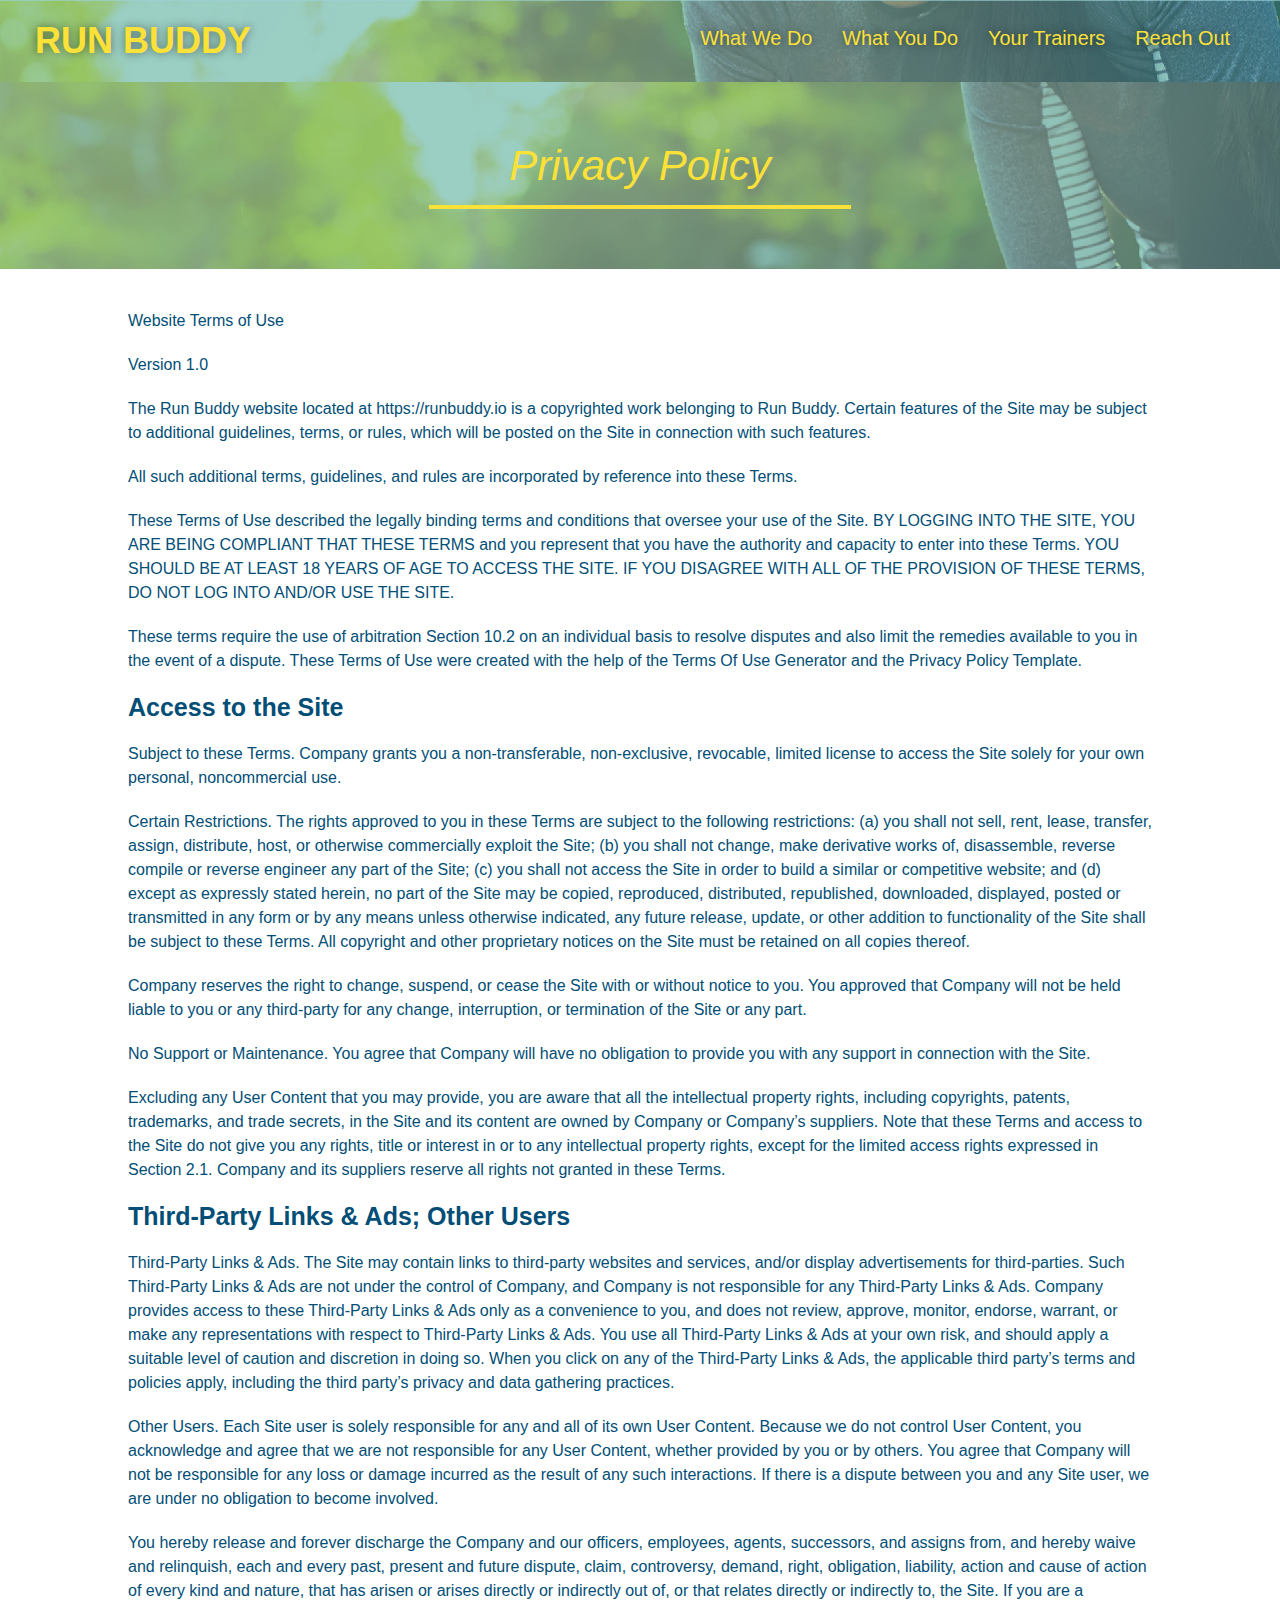
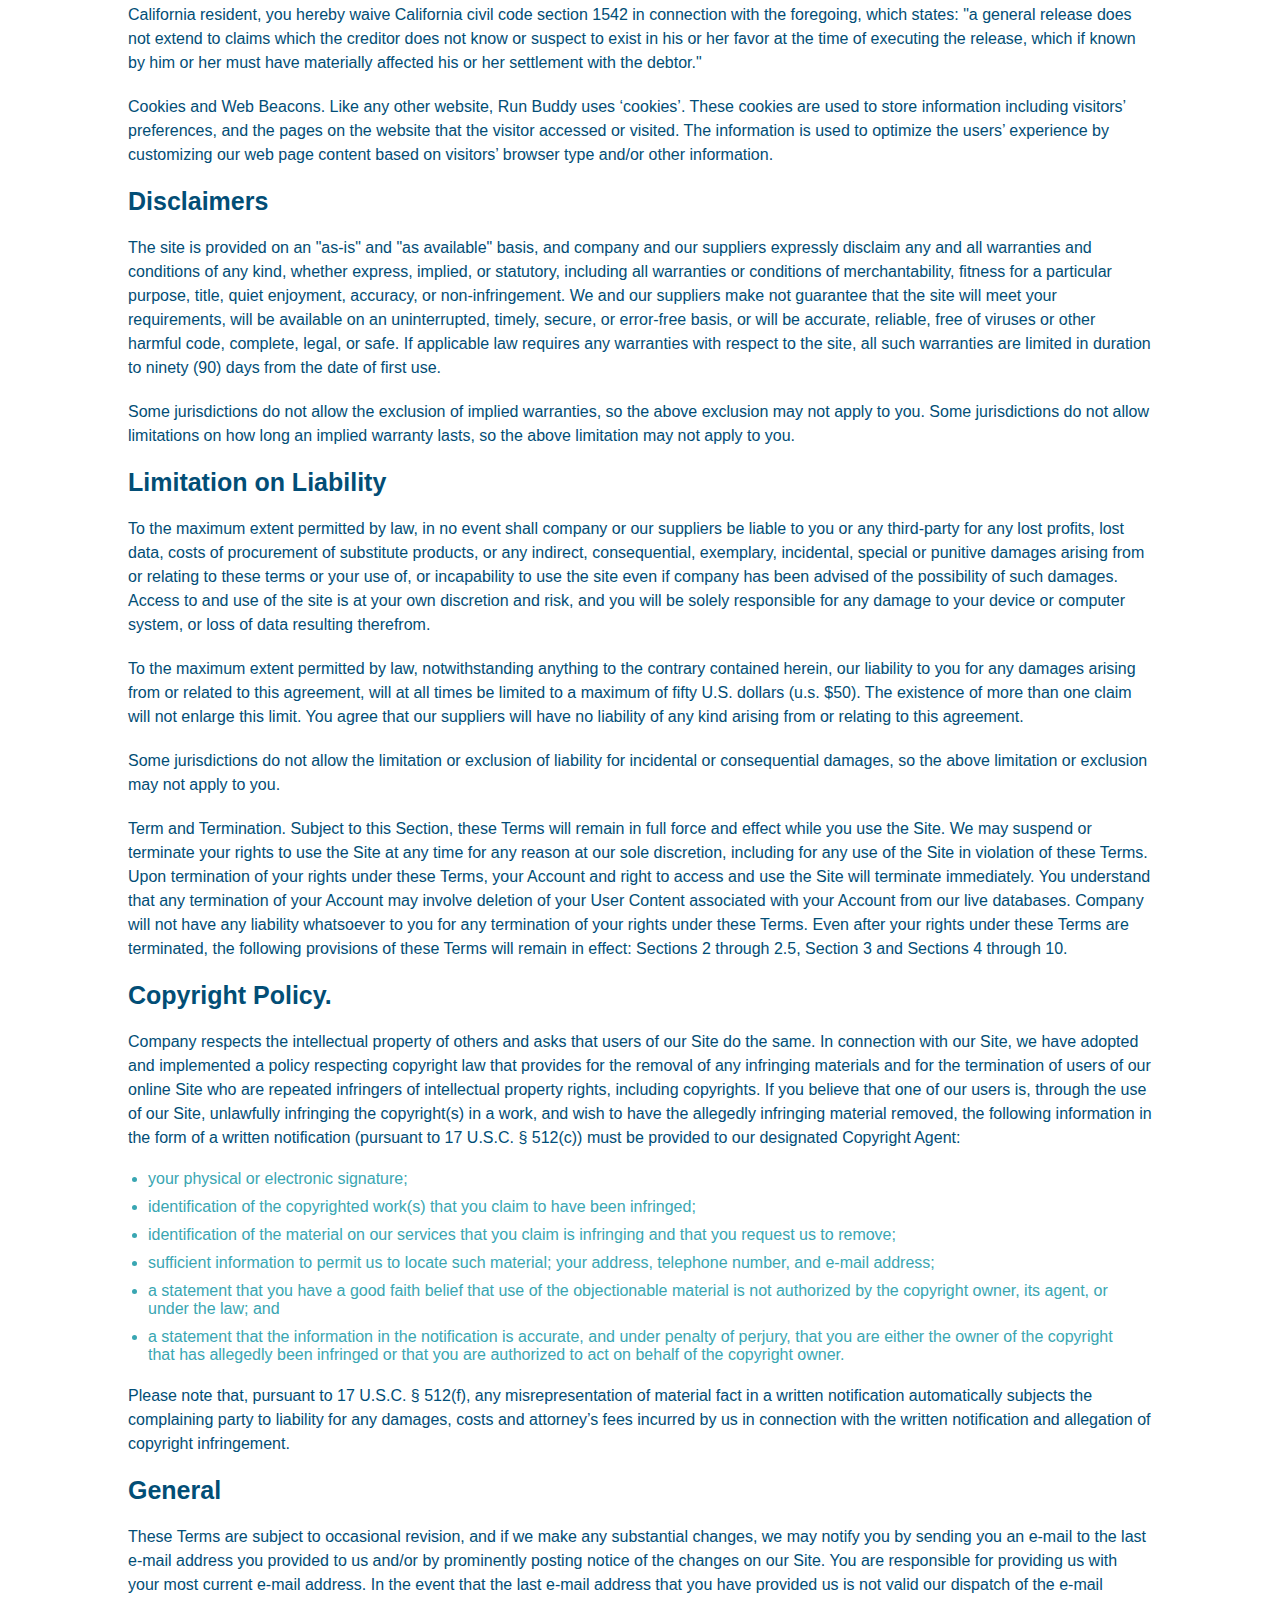
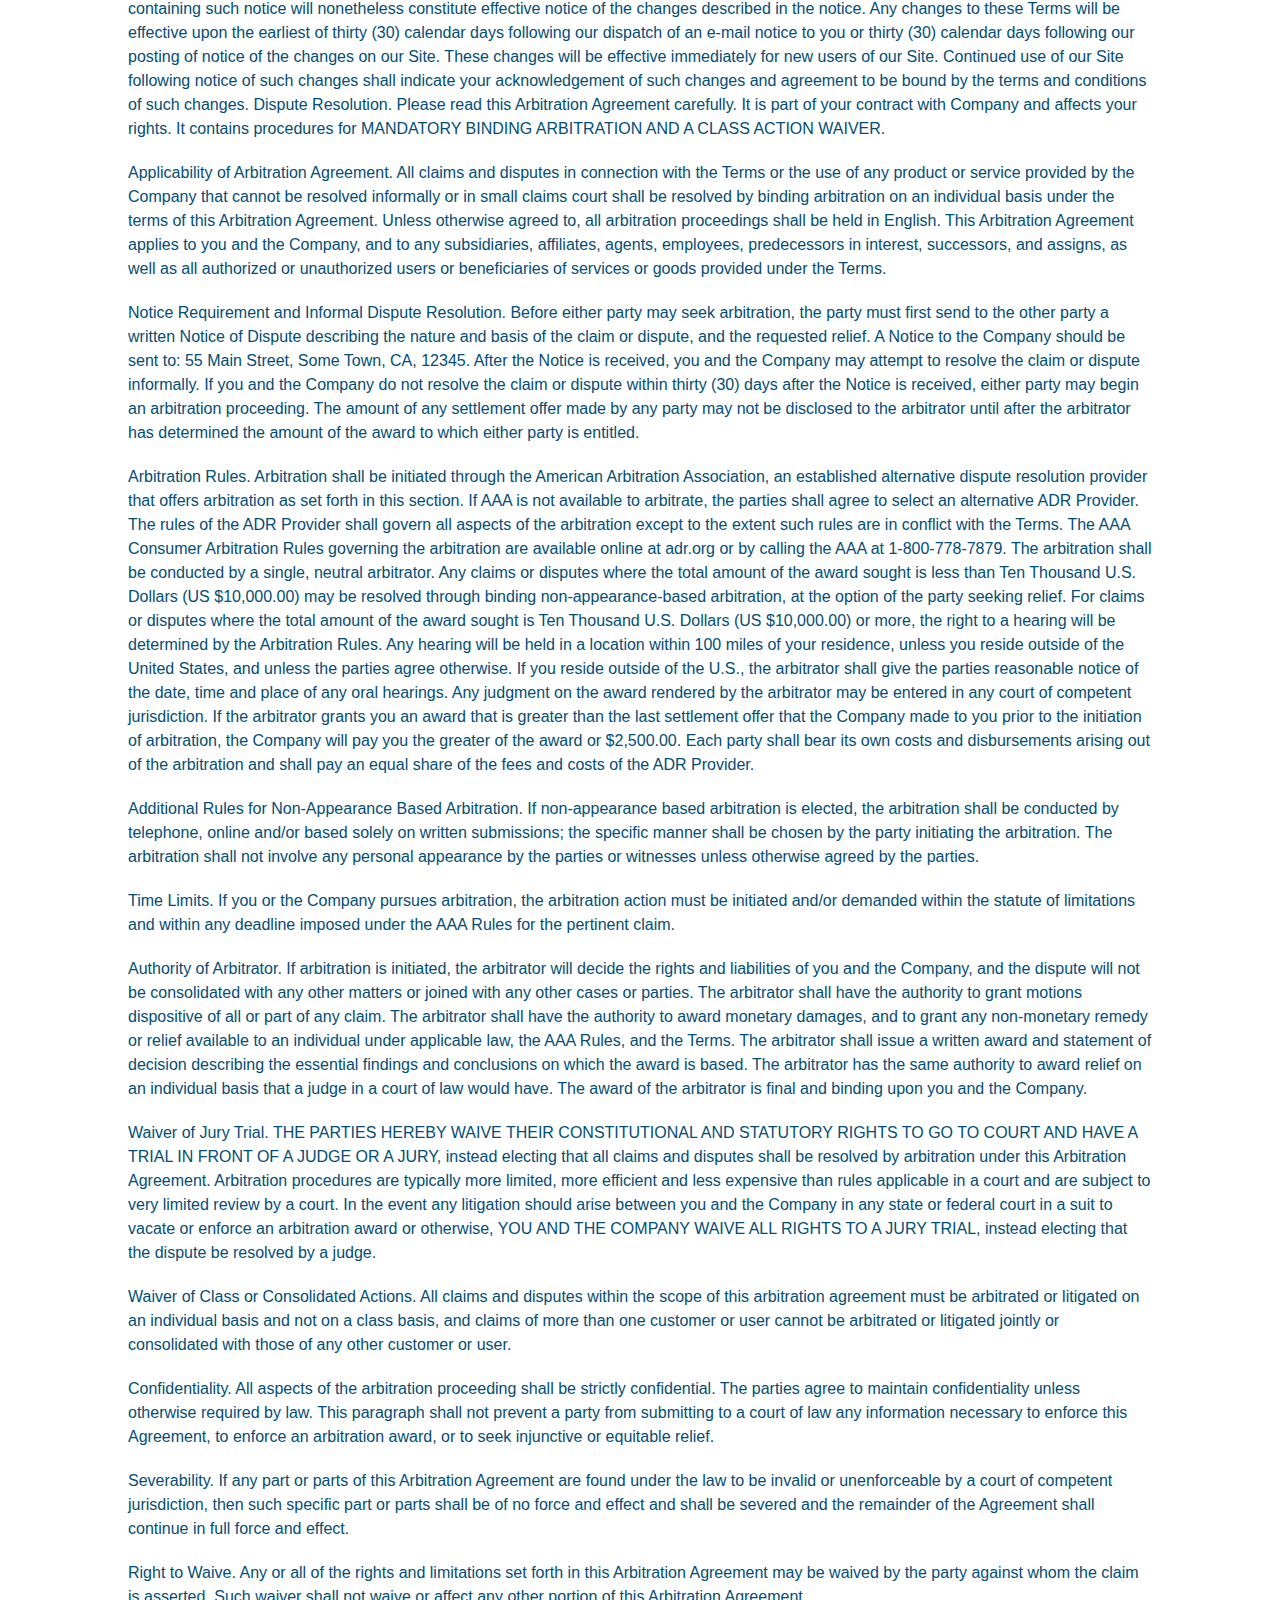
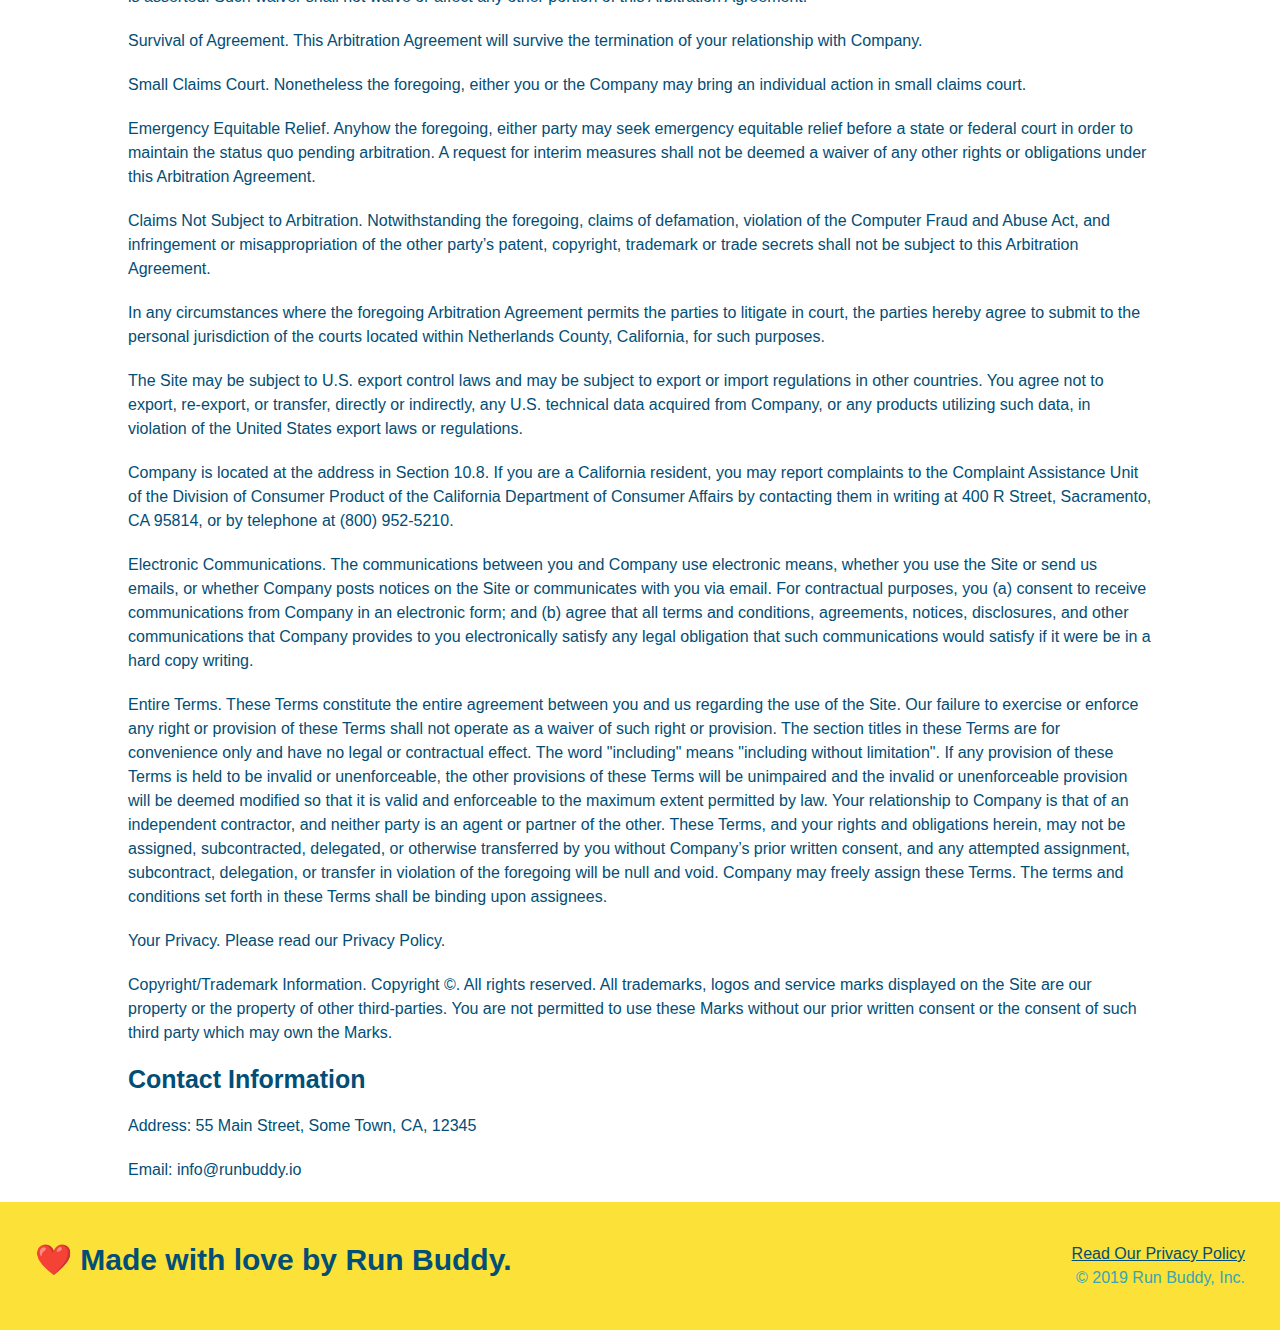
==== commit 61fb6604: "added aesthetics to features" ====
--- a/privacy-policy.html
+++ b/privacy-policy.html
@@ -1,49 +1,46 @@
 <!DOCTYPE html>
 <html lang="en">
-    <head>
-        <meta charset="UTF-8" name="viewport" content="width=device-width, initial-scale=1.0" />
-        <title>Privacy Policy - Run Buddy</title>
-        <link rel="stylesheet" href="./assets/css/style.css">
-        <link rel="secondary stylesheet" href="./assets/css/secondary-styles.css">
-    </head>
-<body>
-    <!-- navigation -->
-  <header>
-    <h1>
-      <a href="./index.html">
-        RUN BUDDY
-      </a>
-    </h1>
-    <nav>
-      <!-- Unordered list element -->
-      <ul>
-        <!-- List item element-->
-        <li>
-          <!-- Anchor element -->
-          <a href="./index.html#what-we-do">What We Do</a>
-        </li>
-        <li>
-          <a href="./index.html#what-you-do">What You Do</a>
-        </li>
-        <li>
-          <a href="./index.html#your-trainers">Your Trainers</a>
-        </li>
-        <li>
-          <a href="./index.html#reach-out">Reach Out</a>
-        </li>
-      </ul>
-    </nav>
-  </header>
-
-  <section class="hero">
-    <h2 class="page title">
+  <head>
+    <meta charset="UTF-8" />
+    <meta name="viewport" content="width=device-width, initial-scale=1.0" />
+    <link rel="stylesheet" href="./assets/css/style.css" />
+    <link rel="stylesheet" href="./assets/css/secondary-styles.css" />
+    <title>Run Buddy - Privacy Policy</title>
+  </head>
+  <body>
+    <header>
+      <h1>
+        <a href="./index.html">RUN BUDDY</a>
+      </h1>
+      <nav>
+        <ul>
+          <li>
+            <a href="./index.html#what-we-do">What We Do</a>
+          </li>
+          <li>
+            <a href="./index.html#what-you-do">What You Do</a>
+          </li>
+          <li>
+            <a href="./index.html#your-trainers">Your Trainers</a>
+          </li>
+          <li>
+            <a href="./index.html#reach-out">Reach Out</a>
+          </li>
+        </ul>
+      </nav>
+    </header>
+    <!-- end navigation -->
+
+    <!-- hero/jumbotron -->
+    <section class="hero">
+      <h2 class="page-title">
         Privacy Policy
-    </h2>
-  </section>
-
-  <article class="secondary-content">
-
-    <p>
+      </h2>
+    </section>
+
+    <!-- body copy -->
+    <article class="secondary-content">
+      <p>
         Website Terms of Use
       </p>
 
@@ -108,7 +105,7 @@
       <p>
         Excluding any User Content that you may provide, you are aware that all the intellectual property rights,
         including copyrights, patents, trademarks, and trade secrets, in the Site and its content are owned by Company
-        or Companyâ€™s suppliers. Note that these Terms and access to the Site do not give you any rights, title or
+        or Company’s suppliers. Note that these Terms and access to the Site do not give you any rights, title or
         interest in or to any intellectual property rights, except for the limited access rights expressed in Section
         2.1. Company and its suppliers reserve all rights not granted in these Terms.
       </p>
@@ -124,7 +121,7 @@
         only as a convenience to you, and does not review, approve, monitor, endorse, warrant, or make any
         representations with respect to Third-Party Links & Ads. You use all Third-Party Links & Ads at your own risk,
         and should apply a suitable level of caution and discretion in doing so. When you click on any of the
-        Third-Party Links & Ads, the applicable third partyâ€™s terms and policies apply, including the third partyâ€™s
+        Third-Party Links & Ads, the applicable third party’s terms and policies apply, including the third party’s
         privacy and data gathering practices.
       </p>
 
@@ -148,9 +145,9 @@
       </p>
 
       <p>
-        Cookies and Web Beacons. Like any other website, Run Buddy uses â€˜cookiesâ€™. These cookies are used to store
-        information including visitorsâ€™ preferences, and the pages on the website that the visitor accessed or visited.
-        The information is used to optimize the usersâ€™ experience by customizing our web page content based on visitorsâ€™
+        Cookies and Web Beacons. Like any other website, Run Buddy uses ‘cookies’. These cookies are used to store
+        information including visitors’ preferences, and the pages on the website that the visitor accessed or visited.
+        The information is used to optimize the users’ experience by customizing our web page content based on visitors’
         browser type and/or other information.
       </p>
 
@@ -220,7 +217,7 @@
         of any infringing materials and for the termination of users of our online Site who are repeated infringers of
         intellectual property rights, including copyrights. If you believe that one of our users is, through the use of
         our Site, unlawfully infringing the copyright(s) in a work, and wish to have the allegedly infringing material
-        removed, the following information in the form of a written notification (pursuant to 17 U.S.C. Â§ 512(c)) must
+        removed, the following information in the form of a written notification (pursuant to 17 U.S.C. § 512(c)) must
         be provided to our designated Copyright Agent:
       </p>
 
@@ -250,8 +247,8 @@
       </ul>
 
       <p>
-        Please note that, pursuant to 17 U.S.C. Â§ 512(f), any misrepresentation of material fact in a written
-        notification automatically subjects the complaining party to liability for any damages, costs and attorneyâ€™s
+        Please note that, pursuant to 17 U.S.C. § 512(f), any misrepresentation of material fact in a written
+        notification automatically subjects the complaining party to liability for any damages, costs and attorney’s
         fees incurred by us in connection with the written notification and allegation of copyright infringement.
       </p>
 
@@ -393,7 +390,7 @@
 
       <p>
         Claims Not Subject to Arbitration. Notwithstanding the foregoing, claims of defamation, violation of the
-        Computer Fraud and Abuse Act, and infringement or misappropriation of the other partyâ€™s patent, copyright,
+        Computer Fraud and Abuse Act, and infringement or misappropriation of the other party’s patent, copyright,
         trademark or trade secrets shall not be subject to this Arbitration Agreement.
       </p>
 
@@ -434,7 +431,7 @@
         unenforceable provision will be deemed modified so that it is valid and enforceable to the maximum extent
         permitted by law. Your relationship to Company is that of an independent contractor, and neither party is an
         agent or partner of the other. These Terms, and your rights and obligations herein, may not be assigned,
-        subcontracted, delegated, or otherwise transferred by you without Companyâ€™s prior written consent, and any
+        subcontracted, delegated, or otherwise transferred by you without Company’s prior written consent, and any
         attempted assignment, subcontract, delegation, or transfer in violation of the foregoing will be null and void.
         Company may freely assign these Terms. The terms and conditions set forth in these Terms shall be binding upon
         assignees.
@@ -445,7 +442,7 @@
       </p>
 
       <p>
-        Copyright/Trademark Information. Copyright Â©. All rights reserved. All trademarks, logos and service marks
+        Copyright/Trademark Information. Copyright ©. All rights reserved. All trademarks, logos and service marks
         displayed on the Site are our property or the property of other third-parties. You are not permitted to use
         these Marks without our prior written consent or the consent of such third party which may own the Marks.
       </p>
@@ -461,19 +458,17 @@
       <p>
         Email: info@runbuddy.io
       </p>
-
-
-  </article>
+    </article>
 
     <!-- footer -->
     <footer>
-        <h2>❤️ Made with love by Run Buddy.</h2>
-        <div>
-          &copy; 2019 Run Buddy, Inc.
-        </div>
-      </footer>
-
-</body>
-
-
-</html>+      <h2>❤️ Made with love by Run Buddy.</h2>
+
+      <div>
+        <a href="./privacy-policy.html">Read Our Privacy Policy</a> <br/>
+        &copy; 2019 Run Buddy, Inc.
+      </div>
+    </footer>
+    <!-- footer end -->
+  </body>
+</html>
--- a/assets/css/style.css
+++ b/assets/css/style.css
@@ -1,31 +1,40 @@
 * {
+  box-sizing: border-box;
   margin: 0;
   padding: 0;
-  box-sizing: border-box;
 }
 
 body {
-  /* more on this crazy alphanumerical value in a minute! */
   color: #39a6b2;
   font-family: Helvetica, Arial, sans-serif;
 }
 
-/* apply styles to <header> */
+
+/* HEADER / NAV BAR STYLES START */
+
 header {
   padding: 20px 35px;
   background-color: #39a6b2;
-  display:flex;
+  display: flex;
   justify-content: space-between;
   flex-wrap: wrap;
+  position: -webkit-sticky;
+  position: sticky;
+  top: 0;
+  background-image: url("../images/hero-bg.jpeg");
+  background-size: cover;
+  background-position: 80%;
+  background-attachment: fixed;
 }
 
 header h1 {
   font-weight: bold;
+  margin: 0;
   font-size: 36px;
   color: #fce138;
-  margin: 0;
-  
-}
+  text-shadow: 0 0 10px rgba(0, 0, 0, 0.5);
+}
+
 header a {
   text-decoration: none;
   color: #fce138;
@@ -47,19 +56,31 @@
   padding: 10px 15px;
   font-weight: lighter;
   font-size: 1.55vw;
-}
-
+  text-shadow: 0 0 10px rgba(0, 0, 0, 0.5);
+}
+
+header nav ul li a:hover {
+  background: #fce138;
+  color: #024e76;
+  border-radius: 15px;
+  text-shadow: none;
+}
+
+/* HEADER / NAVBAR STYLES END */
+
+
+
+/* FOOTER STYLES START */
 footer {
   background: #fce138;
+  padding: 40px 35px;
+  display: flex;
+  justify-content: space-between;
+  flex-wrap: wrap;
   width: 100%;
-  padding: 40px 35px;
-  display: flex;
-  justify-content: space-between;
-  flex-wrap: wrap;
 }
 
 footer h2 {
-  
   color: #024e76;
   font-size: 30px;
   margin: 0;
@@ -73,26 +94,28 @@
 footer a {
   color: #024e76;
 }
-
+/* END FOOTER STYLES */
+
+/* STYLE ALL SECTION TAGS */
 section {
   padding: 60px;
 }
 
-/* Hero Style Start */
+/* HERO STYLES START */
 .hero {
-  background-image: url("../images/hero-bg.jpeg");
+  background-image: url('../images/hero-bg.jpeg');
   background-size: cover;
-  background-position: center;
+  background-position: 80%;
+  background-attachment: fixed;
   display: flex;
   justify-content: center;
   flex-wrap: wrap;
   align-items: flex-start;
 }
-/* Hero Style End */
 
 .hero-cta {
   width: 35%;
-  text-align:right;
+  text-align: right;
   margin: 3.5%;
   color: #fff;
   font-size: 18px;
@@ -102,16 +125,24 @@
 .hero-cta h2 {
   font-style: italic;
   font-size: 55px;
-  color:#fce138
+  color: #fce138;
+  text-shadow: 0 0 10px rgba(0, 0, 0, 0.5);
+
 }
 
 .hero-form {
   border: 3px solid #024e76;
-  background-color: #fce138;
+  border-radius: 15px;
+  background-color: rgba(252, 225, 56, 0.80);
   padding: 20px;
   color: #024e76;
   width: 40%;
   margin: 3.5%;
+  box-shadow: 0 0 10px rgba(0, 0, 0, 0.5);
+}
+
+.hero-form button:hover {
+  background-color: #39a6b2
 }
 
 .hero-form h3 {
@@ -123,13 +154,21 @@
 }
 
 .form-input {
+  background-color: rgba(255, 255, 255, 0.75);
+  outline: none;
   border: 1px solid #024e76;
+  border-radius: 10px;
   display: block;
   padding: 7px 15px;
   font-size: 16px;
   color: #024e76;
   width: 100%;
-  margin-bottom: 15px;
+  margin-bottom: 15px; 
+}
+
+.form-input:focus{
+background-color: rgba(255, 255, 255, 1);
+outline: none;
 }
 
 .hero-form label {
@@ -140,22 +179,48 @@
   color: #fce138;
   background-color: #024e76;
   border: none;
+  border-radius: 10px;
   padding: 10px 20px;
   font-size: 16px;
-}
-
-/* Hero Style End */
+} 
+/* HERO STYLES END */
+
+
+/* SECTION TITLE STYLES START */
+.section-title {
+  font-size: 48px;
+  border-bottom: 3px solid;
+  color: #024e76;
+  padding-bottom: 20px;
+  text-align: center;
+  margin: 0 auto 35px auto;
+  width: 50%;
+}
+
+.primary-border {
+  border-color: #fce138;
+}
+
+.secondary-border {
+  border-color: #39a6b2;
+}
+/* SECTION TITLE STYLES END */
+
+/* WHAT WE DO STYLES */
 
 .intro p {
   line-height: 1.7;
   color: #39a6b2;
   width: 80%;
+  margin: 0 auto;
   font-size: 20px;
-  margin: 0 auto;
   text-align: center;
 }
-
-.steps {
+/* WHAT YOU DO STYLES END */
+
+
+/* WHAT YOU DO STYLES START */
+.steps { 
   background: #fce138;
 }
 
@@ -163,24 +228,41 @@
   margin: 50px auto;
   padding-bottom: 50px;
   width: 80%;
-  border-bottom: 1px solid #39a6b2;
   display: flex;
   flex-wrap: wrap;
   align-items: center;
   justify-content: space-between;
+  border-bottom: 1px solid #39a6b2;
+}
+
+.step: last-child {
+  border-bottom: none;
 }
 
 .step h3 {
+  color: #024e76;
+  font-size: 46px;
   flex: 1 30%;
-  color: #024e76;
-  font-size: 46px;
-}
-
-.step-info{
+}
+
+.step-info {
   flex: 2 70%;
   display: flex;
   flex-wrap: wrap;
   align-items: center;
+}
+
+.step-img {
+  flex: 1 12%;
+  margin-right: 20px;
+}
+
+.step-img img {
+  max-width: 100%;
+}
+
+.step-text {
+  flex: 12;
 }
 
 .step-text p {
@@ -191,53 +273,25 @@
 .step-text h4 {
   font-size: 26px;
   line-height: 1.5;
-  color:#024e76
-}
-
-.step-img{
-  flex: 1 12%;
-  margin-right: 20px;
-}
-
-.step-img img {
-  max-width: 100%;
-}
-
-.step-text{
-  flex: 12;
-}
-
-.section-title {
-  font-size: 48px;
-  color: #024e76;
-  border-bottom: 3px solid;
-  padding-bottom: 20px;
-  text-align: center;
-  margin: 0 auto 35px auto;
-  width:50%;
-}
-
-.primary-border {
-  border-color: #fce138;
-}
-
-.secondary-border {
-  border-color: #39a6b2;
-}
-
+  color: #024e76;
+}
+
+/* WHAT YOU DO STYLES END */
+
+/* MEET THE TRAINERS START */
 .trainers {
-width: 100%;
-margin: 0 auto;
-display:flex;
-flex-wrap: wrap;
-justify-content: space-around;
+  width: 100%;
+  margin: 0 auto;
+  display: flex;
+  flex-wrap: wrap;
+  justify-content: space-around;
 }
 
 .trainer {
   margin: 20px;
+  flex: 1;
   background: #024e76;
   color: #fce138;
-  flex:1
 }
 
 .trainer img {
@@ -262,8 +316,7 @@
 .trainer-bio p {
   font-size: 17px;
 }
-
-
+/* TRAINER STYLES END */
 
 /* REACH OUT STYLES START */
 .contact {
@@ -274,6 +327,17 @@
   color: #fce138;
 }
 
+.contact-info {
+  display: flex;
+  justify-content: space-between;
+  flex-wrap: wrap;
+}
+
+.contact-info > * {
+  flex: 1;
+  margin: 15px;
+}
+
 .contact-info iframe {
   height: 400px;
 }
@@ -287,16 +351,18 @@
   font-size: 32px;
 }
 
-.contact-info p,
-.contact-info address {
+.contact-info p, .contact-info address {
   margin: 20px 0;
   line-height: 1.5;
   font-size: 16px;
   font-style: normal;
 }
 
-.contact-form input, .contact-form textarea{
+.contact-form input, .contact-form textarea {
+  background-color: rgba(255, 255, 255, 0.75);
+  outline: none;
   border: 1px solid #024e76;
+  border-radius: 10px;
   display: block;
   padding: 7px 15px;
   font-size: 16px;
@@ -305,37 +371,36 @@
   margin-bottom: 15px;
   margin-top: 5px;
 }
-
-.contact-form button{
+.contact-form input:focus, .contact-form textarea:focus {
+  background-color: rgba(255,255,255, 1);
+  outline: none;
+}
+
+
+.contact-form button {
   width: 100%;
-  border:none;
+  border: none;
+  border-radius: 10px;
   background: #fce138;
-  color:#024e76;
+  color: #024e76;
   text-align: center;
   padding: 15px 0;
   font-size: 16px;
 }
 
+.contact-form button:hover {
+  color:#fce138;
+  background: #39a6b2
+}
 
 .contact-info a {
   color: #fce138;
 }
 
-.contact-info{
-  display: flex;
-  justify-content: space-between;
-  flex-wrap: wrap;
-}
-
-.contact-info > * {
-  flex: 1;
-  margin: 15px;
-}
 
 /* REACH OUT STYLES END */
 
 /* UTILITIES */
-
 .text-left {
   text-align: left;
 }
@@ -345,9 +410,114 @@
 }
 
 .flex-row {
-  display:flex;
+  display: flex;
 }
 
 /* MEDIA QUERY FOR SMALLER DESKTOP SCREENS AND SMALLER */
-@media screen and (max-width: 980px){
+@media screen and (max-width: 980px) {
+  header {
+    padding-bottom: 0;
+    justify-content: center;
+    position: relative;
+  }
+
+  header h1 {
+    width: 100%;
+    text-align: center;
+  }
+
+  header nav ul {
+    margin-top: 20px;
+    width: 100%;
+    justify-content: center;
+  }
+
+  header nav ul li a{
+    font-size: 20px;
+  }
+
+  footer h2, footer div {
+    text-align: center;
+    width: 100%;
+  }
+
+  .hero-cta, .hero-form {
+    width: 100%;
+  }
+  
+  .hero-cta {
+    text-align: center;
+  }
+
+  .section-title {
+    width: 80%;
+  }
+  
+  .trainer {
+    flex: 0 70%;
+  }
+  
+  .contact-info iframe{
+    flex: 1 100%;
+  }
+}
+
+/* MEDIA QUERY FOR TABLETS AND SMALLER */
+@media screen and (max-width: 768px) {
+  section {
+    padding: 30px 15px;
+  }
+
+  .step h3 {
+    flex: 1 100%;
+    text-align: center;
+  }
+
+  .step-info {
+    flex: 2 100%;
+    text-align: center;
+    justify-content: center;
+  }
+
+  .step-img {
+    flex: 0 32%;
+    margin-right: 0;
+    margin-top: 15px;
+    margin-bottom: 15px;
+  }
+
+  .step-text {
+    flex: 100%;  
+  }
+}
+
+/* MEDIA QUERY FOR MOBILE PHONES AND SMALLER */
+@media screen and (max-width: 575px) {
+  .hero-form button {
+    width: 100%;
+  }
+
+  .section-title {
+    width: 95%;
+  }
+
+  .intro p {
+    width: 100%;
+  }
+
+  .trainer {
+    flex: 0 100%;
+  }
+
+  .contact-info {
+    text-align: center;
+  }
+
+  .contact-info > * {
+    flex: 0 100%;
+  }
+
+  .contact-form {
+    order: 3;
+  }
 }